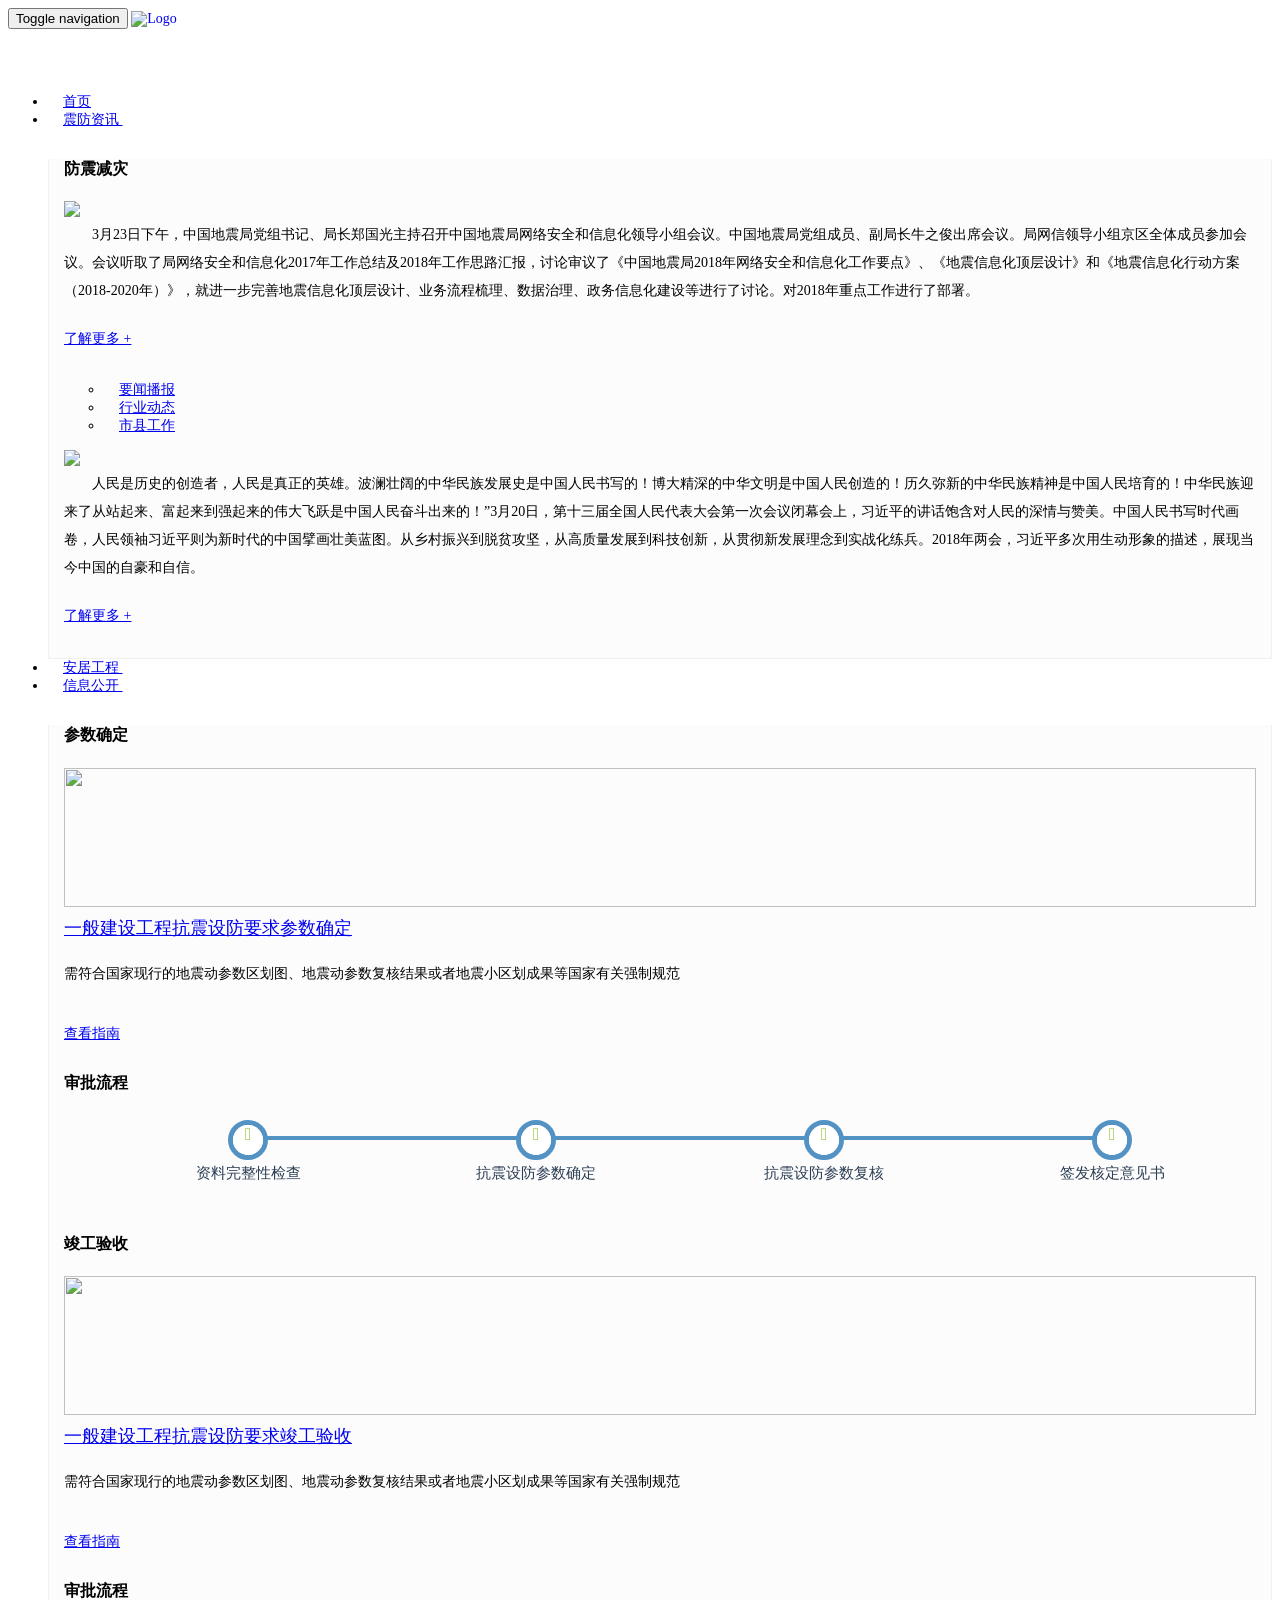
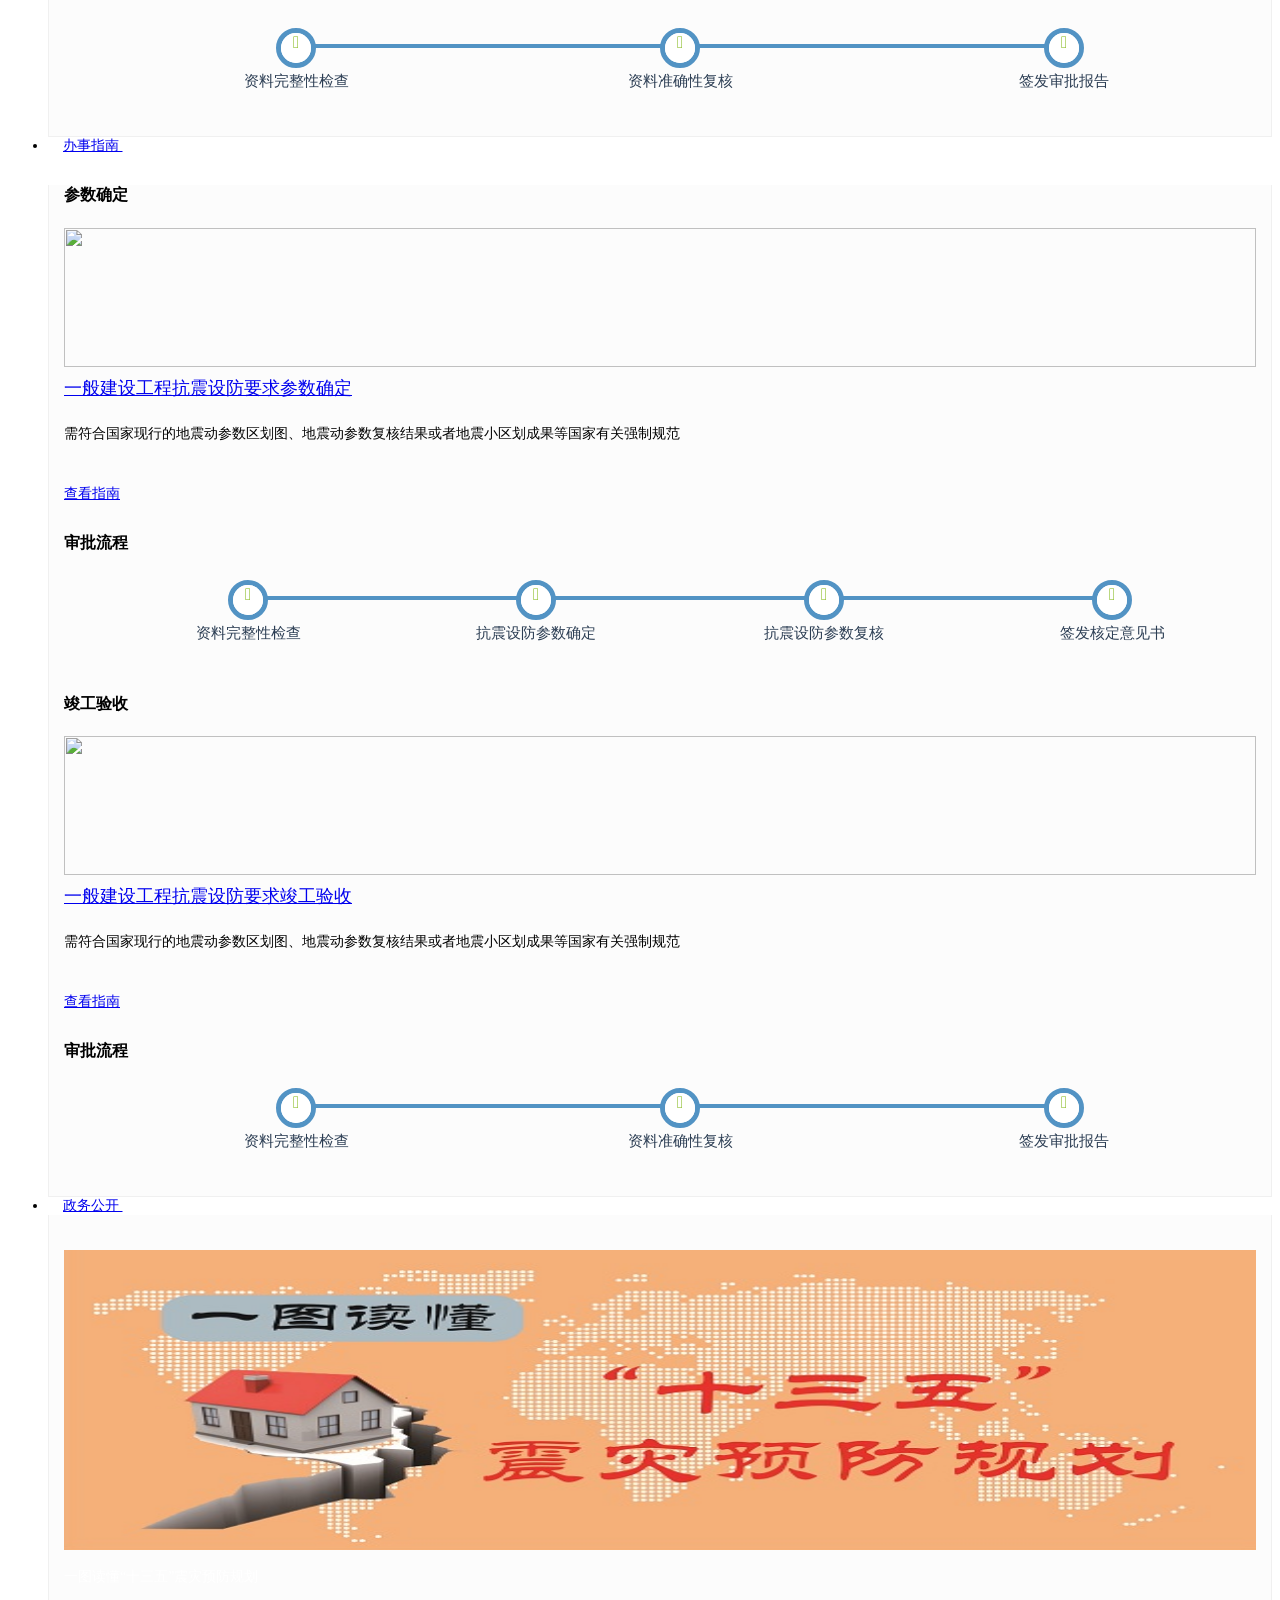
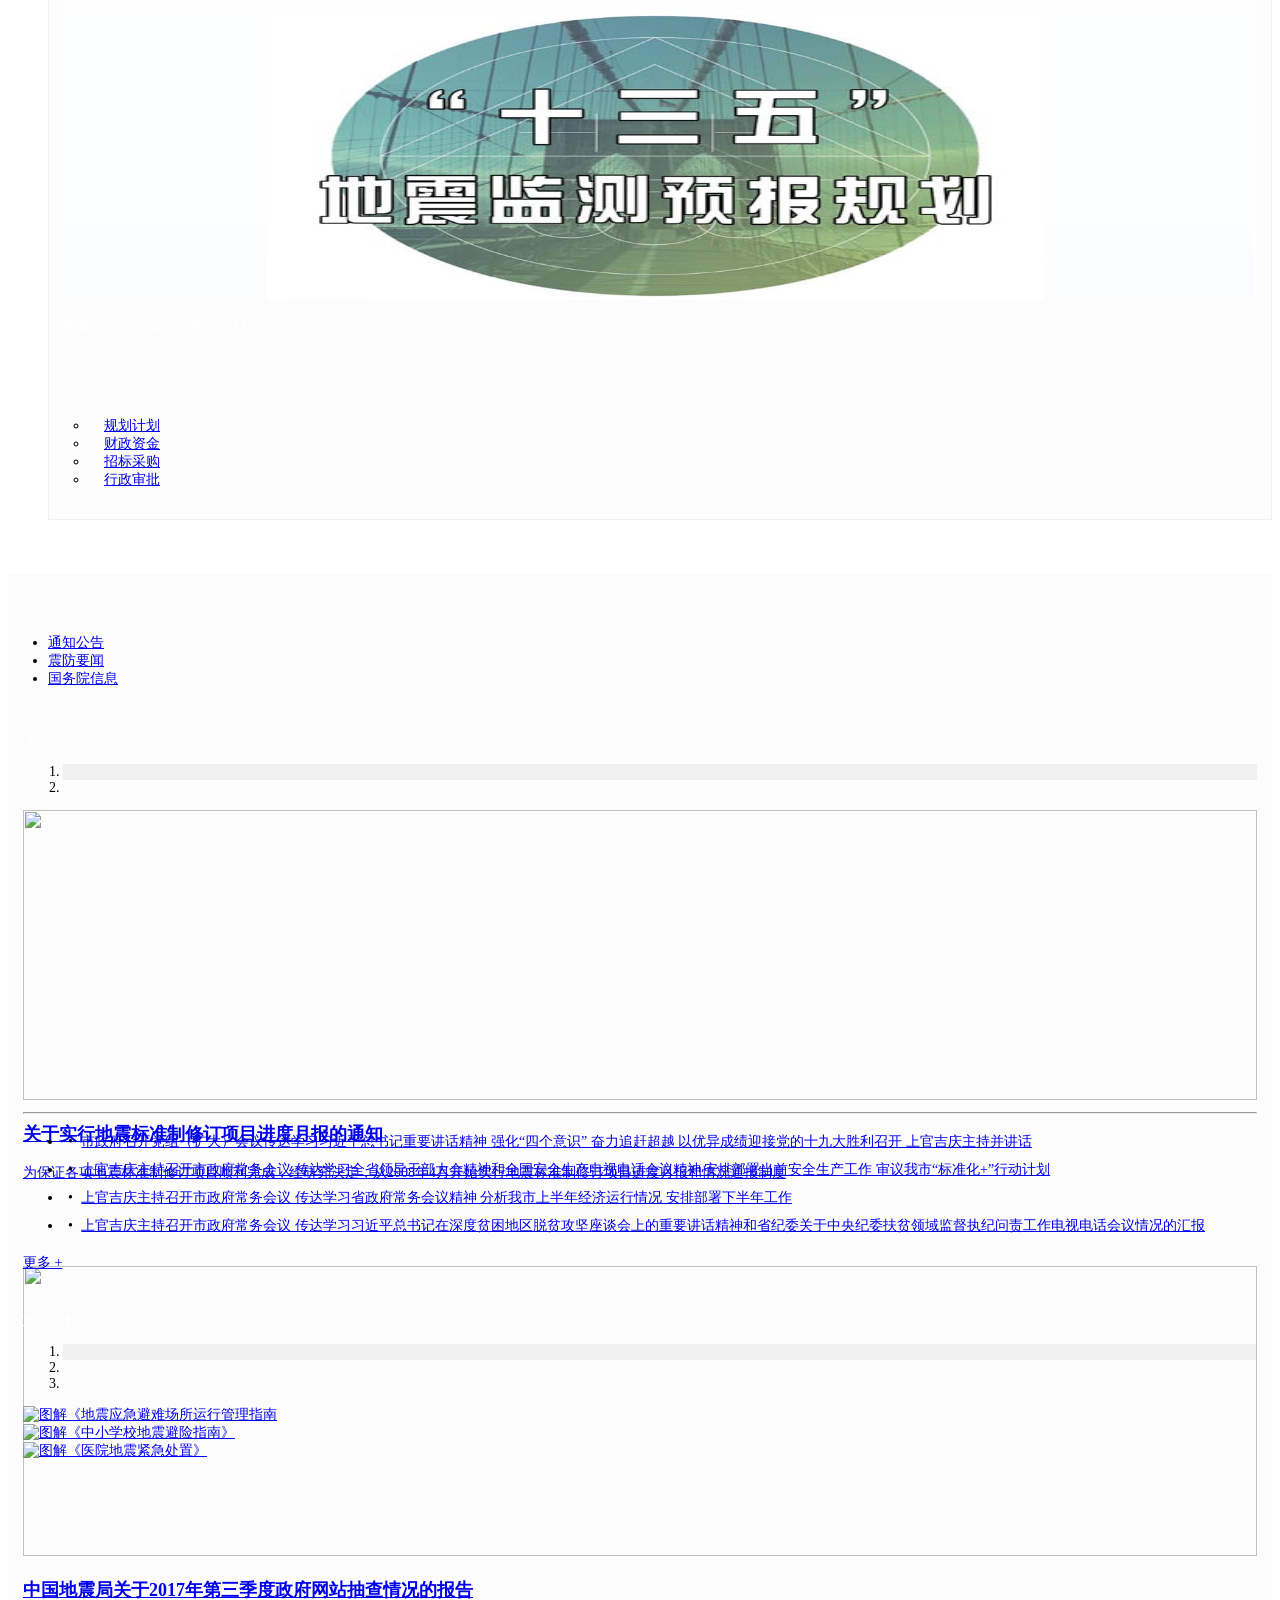
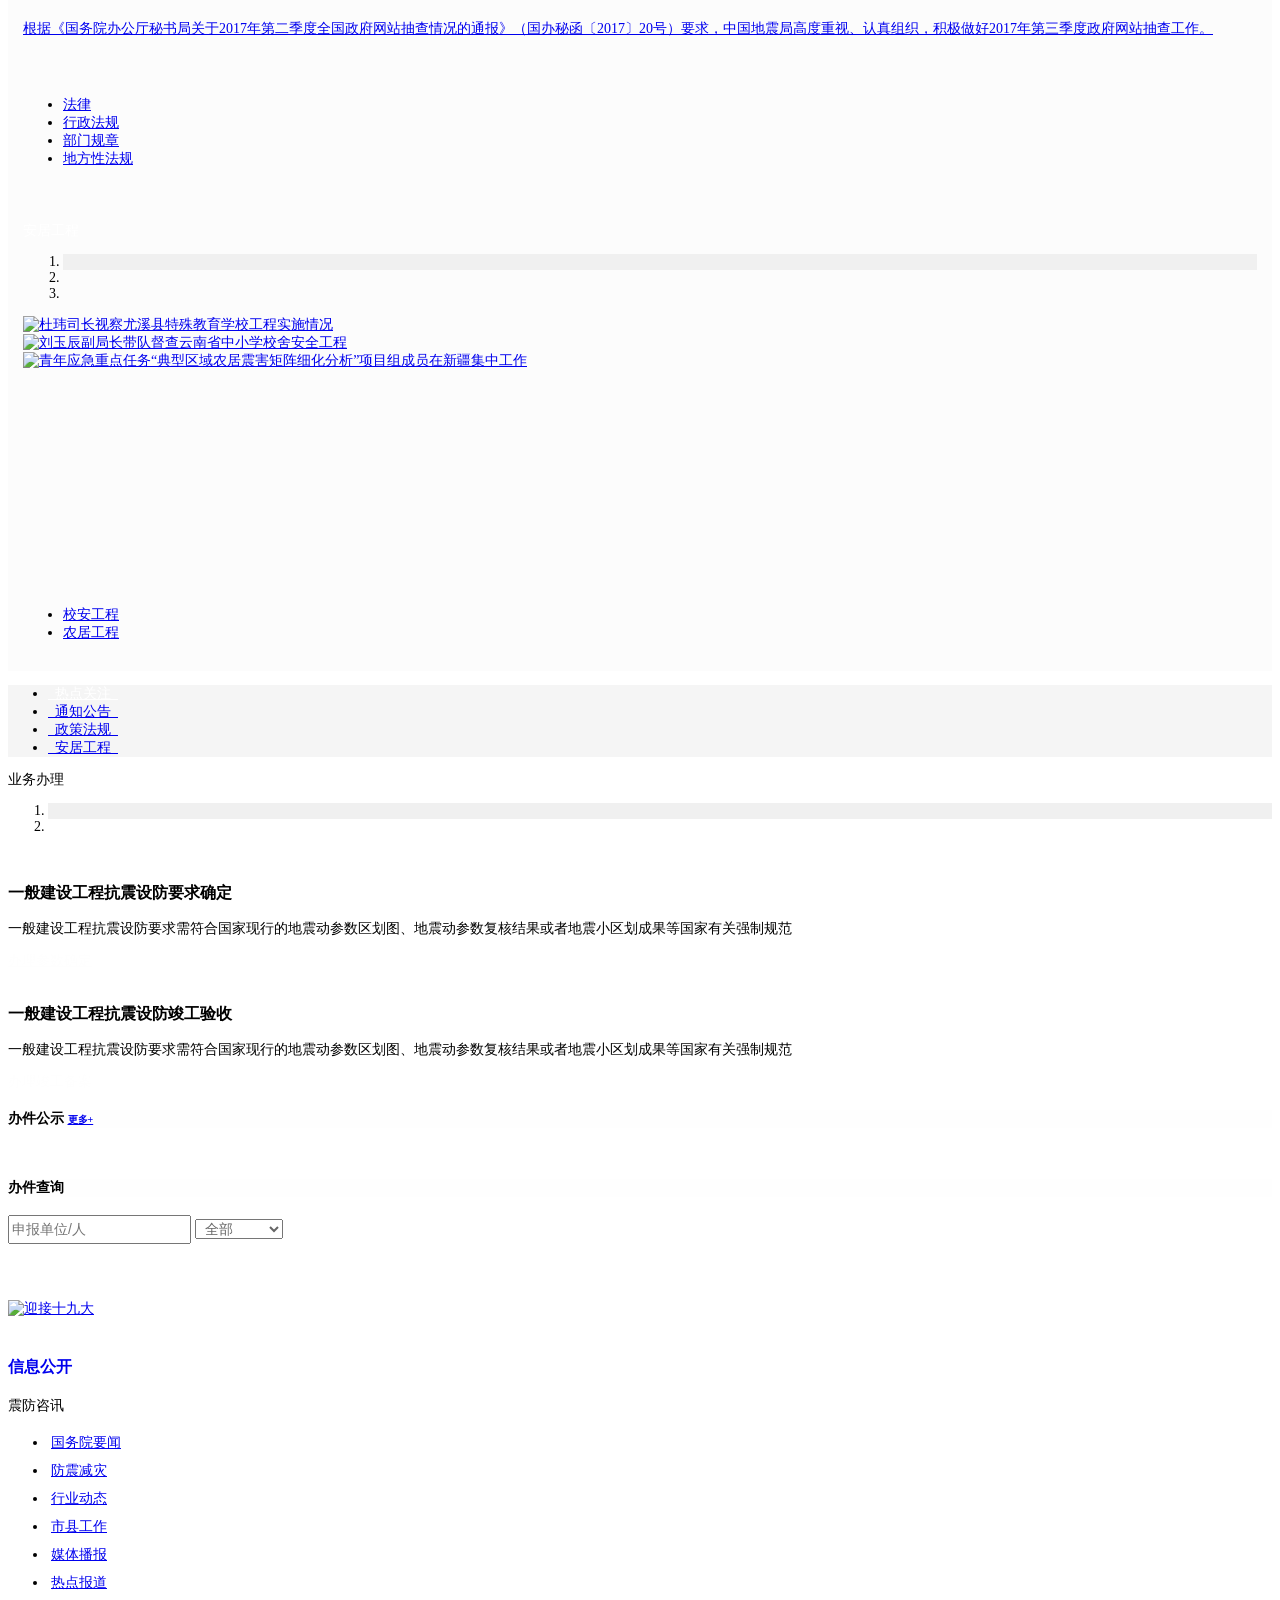
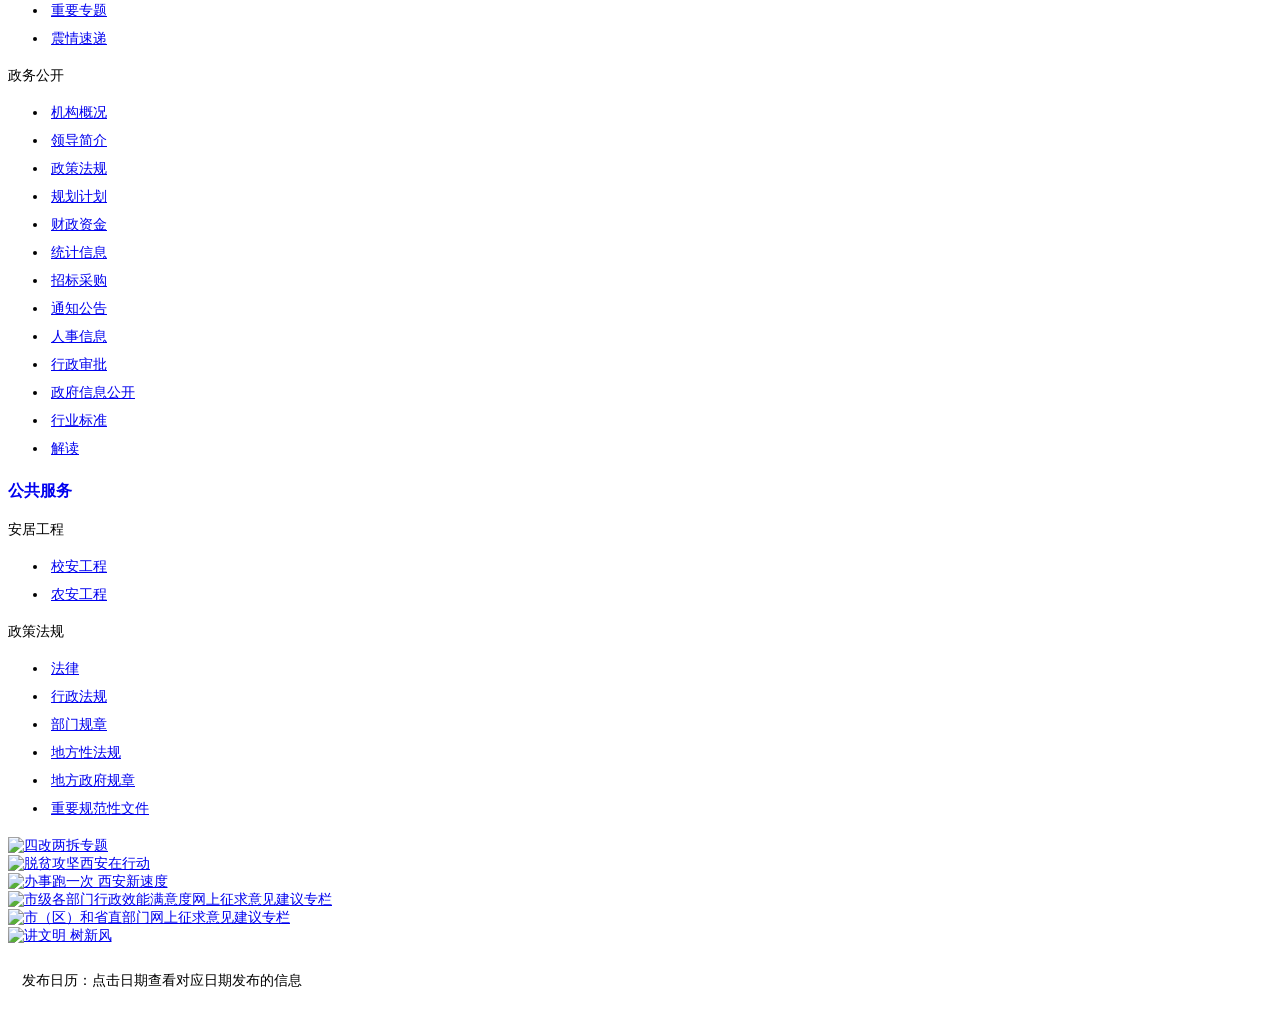
==== index.html @ 3353bef2 "Merge branch 'master' of https://github.com/lihubadboy/SFSPlat" ====
<!DOCTYPE html>
<html lang="zh-CN">
  <head>
    <title>抗震设防监管与服务平台</title>
    <meta http-equiv="X-UA-Compatible" content="IE=Edge"><meta charset="UTF-8"><meta name="keywords" content="抗震设防监管与服务平台" />
    <meta name="description" content="鼎越天恒（北京）技术有限公司 技术支持" />
    <meta http-equiv="Content-Type" content="text/html; charset=utf-8" />
    <meta http-equiv="cache-control" content="no-cache" />
    <meta http-equiv="pragma" content="no-cache" />
    <meta name="rendener" content="webkit" />
    <meta http-equiv="expires" content="0" />
    <meta http-equiv="X-UA-Compatible" content="IE=edge">
    <meta name="baidu-site-verification" content="6ARWGdbDdT" />
    <meta name="viewport" content="width=device-width, initial-scale=1.0" />
    <meta name="keywords" content="中国地震局地球物理研究所，抗震设防，抗震设防监管与服务平台" />
    <link rel="icon" type="image/png" href="images/favicon.png" >
    <!-- CSS Global Compulsory -->
    <link rel="stylesheet" href="libs/unify/assets/plugins/bootstrap/css/bootstrap.min.css">
    <link rel="stylesheet" href="libs/unify/assets/css/style.css">
    <link rel="stylesheet" href="libs/unify/assets/css/style-switcher.css">
    <link rel="stylesheet" href="libs/unify/assets/plugins/brand-buttons/brand-buttons.css">
    <link rel="stylesheet" href="libs/unify/assets/plugins/image-hover/css/img-hover.css">

    <!-- CSS Header and Footer -->
    <link rel="stylesheet" href="libs/unify/assets/css/headers/header-v5.css">
    <link rel="stylesheet" href="libs/unify/assets/css/footers/footer-default.css">

    <!-- CSS Implementing Plugins -->
    <link rel="stylesheet" href="libs/unify/assets/plugins/animate.css">
    <link rel="stylesheet" href="libs/unify/assets/plugins/line-icons/line-icons.css">
    <link rel="stylesheet" href="libs/unify/assets/plugins/font-awesome/css/font-awesome.min.css">
    <link rel="stylesheet" href="libs/unify/assets/plugins/owl-carousel/owl-carousel/owl.carousel.css">
    <link rel="stylesheet" href="libs/unify/assets/plugins/scrollbar/css/jquery.mCustomScrollbar.css">
    <link rel="stylesheet" href="libs/unify/assets/plugins/sky-forms-pro/skyforms/css/sky-forms.css">
    <!-- <link rel="stylesheet" href="libs/unify/assets/plugins/sky-forms-pro/skyforms/custom/custom-sky-forms.css"> -->
    <link rel="stylesheet" href="libs/unify/assets/plugins/cube-portfolio/cubeportfolio/css/cubeportfolio.min.css">
    <link rel="stylesheet" href="libs/unify/assets/plugins/cube-portfolio/cubeportfolio/custom/custom-cubeportfolio.css">
    <link rel="stylesheet" href="libs/unify/assets/plugins/bootstrap-calendar/css/bootstrap.calendar.css" />

    <!-- CSS Page Style -->
    <link rel="stylesheet" href="libs/unify/assets/css/pages/blog_magazine.css">
    <link rel="stylesheet" href="libs/unify/assets/css/pages/page_job.css">
    <link rel="stylesheet" href="libs/unify/assets/css/pages/page_search.css">

    <!-- CSS Theme -->
    <link rel="stylesheet" href="libs/unify/assets/css/theme-colors/red.css" id="style_color">
    <link rel="stylesheet" href="libs/unify/assets/css/theme-skins/dark.css">

    <!-- CSS Customization -->
    <link rel="stylesheet" href="libs/unify/assets/css/custom.css">	
		<link rel="stylesheet" href="css/native.css"> 
    <script type="text/javascript" src="libs/unify/assets/plugins/jquery-1.10.2.min.js"></script>
  </head>
  <body>
    <div class="main-content">
      <div id="divmsg"></div>
      <!-- STYLE-SWITCHERSTYLE
    ================================================== -->
      <div class="styleSwitcher">
      </div>
      <!-- STYLE-SWITCHERSTYLE
    ================================================== -->
      <div class="wrapper">
        <div class="header-v5">
          <!-- TopBar -->
          <div class="topbar-v3">
          </div>
          <!-- NavBar -->
          <div class="container">
            <div class="navbar navbar-default mega-menu" role="navigation" >
              <div class="navbar-header">
                <button type="button" class="navbar-toggle" data-toggle="collapse" data-target=".navbar-responsive-collapse">
                  <span class="sr-only">Toggle navigation</span>
                  <span class="icon-bar"></span>
                  <span class="icon-bar"></span>
                  <span class="icon-bar"></span>
                </button>
                <a class="navbar-brand no-padding-top no-padding-bottom" href="/ptl/index.html">
                  <img id="logo-header" src="libs/unify/assets/img/themes/logo1-red.png" alt="Logo" style="height: 68px; display: inline-block;"/>
                </a>
              </div>
              <div class="collapse navbar-collapse navbar-responsive-collapse">
                <ul class="nav navbar-nav pull-right">
                  <!-- 首页 -->
                  <li class="active">
                    <a href="#" class="dropdown-toggle" data-hover="dropdown" data-toggle="dropdown" >首页</a>
                  </li>
                  <!-- End 首页 -->
                  <!-- 震防规划 -->
                  <li class="dropdown mega-menu-fullwidth">
                    <a href="list.html" class="dropdown-toggle" data-hover="dropdown" data-toggle="dropdown" onclick="window.open('list.html');">震防资讯&nbsp;<i class="fa fa-angle-down"></i></a>
                    <div class="dropdown-menu" style="border-bottom: none;">
                      <div class="well" style="background-color: #fcfcfc; border: 1px solid #f0f0f0; border-width: 0 1px 1px 1px; box-shadow: none; margin-bottom: 0; padding:0 15px;">
                        <div class="row">
                          <div class="col-md-6" style="margin-top:30px;margin-bottom:33px;">
                            <div class="headline" style="margin-top: 0; margin-bottom: 15px;">
                              <h4 class="color-green">防震减灾</h4>
                            </div>
                            <div class="row">
                              <div class="col-md-12">
                                <div class="row">
                                  <div class="col-md-12">
                                    <img src="images/news1.jpg" class="pull-left lft-img-margin img-width-250 no-margin-bottom" style="height:180px;">
                                    <div id="str" style="text-indent:2em;line-height:2; margin-bottom: 25px;">
                                      3月23日下午，中国地震局党组书记、局长郑国光主持召开中国地震局网络安全和信息化领导小组会议。中国地震局党组成员、副局长牛之俊出席会议。局网信领导小组京区全体成员参加会议。会议听取了局网络安全和信息化2017年工作总结及2018年工作思路汇报，讨论审议了《中国地震局2018年网络安全和信息化工作要点》、《地震信息化顶层设计》和《地震信息化行动方案（2018-2020年）》，就进一步完善地震信息化顶层设计、业务流程梳理、数据治理、政务信息化建设等进行了讨论。对2018年重点工作进行了部署。
                                    </div>
                                    <div class="pull-right">
                                      <a href="list.html" target="_blank" class="btn-u btn-u-xs">了解更多&nbsp;+</a>
                                    </div>
                                  </div>
                                </div>
                              </div>
                            </div>
                          </div>
                          <div class="col-md-6" style="margin-top:30px;margin-bottom:33px;">
                            <div class="tab-v1">
                              <ul class="nav nav-tabs">
                                <li class="active" id="g1" onmouseover="setTab2('g',1,3)">
                                  <a href="#" data-toggle="tab">要闻播报</a>
                                </li>
                                <li id="g2" onmouseover="setTab2('g',2,3)">
                                  <a href="#" data-toggle="tab">行业动态</a>
                                </li>
                                <li id="g3" onmouseover="setTab2('g',3,3)">
                                  <a href="#" data-toggle="tab">市县工作</a>
                                </li>
                              </ul>
                              <div class="tab-content" style="padding: 15px 0 0 0;">
                                <div id="con_g_1" style="display: block;">
                                  <div class="row">
                                    <div class="col-md-12">
                                      <img src="images/xi.jpg" class="pull-left lft-img-margin img-width-250 no-margin-bottom">
                                      <div id="str2" style="text-indent: 2em;line-height:2; margin-bottom: 25px;">
                                        人民是历史的创造者，人民是真正的英雄。波澜壮阔的中华民族发展史是中国人民书写的！博大精深的中华文明是中国人民创造的！历久弥新的中华民族精神是中国人民培育的！中华民族迎来了从站起来、富起来到强起来的伟大飞跃是中国人民奋斗出来的！”3月20日，第十三届全国人民代表大会第一次会议闭幕会上，习近平的讲话饱含对人民的深情与赞美。中国人民书写时代画卷，人民领袖习近平则为新时代的中国擘画壮美蓝图。从乡村振兴到脱贫攻坚，从高质量发展到科技创新，从贯彻新发展理念到实战化练兵。2018年两会，习近平多次用生动形象的描述，展现当今中国的自豪和自信。
                                      </div>
                                      <div class="pull-right">
                                        <a href="list.html" target="_blank" class="btn-u btn-u-xs">了解更多&nbsp;+</a>
                                      </div>
                                    </div>
                                  </div>
                                </div>
                                <div class="tab-pane active" id="con_g_2" style="display: none;">
                                  <img src="images/search.jpg" class="pull-left lft-img-margin img-width-250 no-margin-bottom" style="height:180px;">
                                  <div id="str3" style="text-indent: 2em;line-height:2; margin-bottom: 25px;">
                                    按照《山东省地震应急检查工作制度》关于定期开展地震应急工作检查的规定，3月19日至3月22日，省地震局、省发改委、省民政厅、省安监局等部门组成全省地震应急工作检查组，到烟台市、滨州市检查调研了地震应急准备工作。检查组实地查看了两市和部分县（市、区）的地震应急预案、应急避难场所、应急队伍建设、救灾物资储备、地震科普教育基地以及学校、企业、社区地震应急准备情况，听取了关于地震应急工作的汇报。检查组肯定了烟台、滨州近年来在地震应急工作中取得的成绩。
                                  </div>
                                  <div class="pull-right">
                                    <a href="list.html" target="_blank" class="btn-u btn-u-xs">详细信息&nbsp;+</a>
                                  </div>
                                </div>
                                <div class="tab-pane active" id="con_g_3" style="display: none;">
                                  <div id="Div1" style="display: block;">
                                    <img src="images/xinjiang.jpg" class="pull-left lft-img-margin img-width-250 no-margin-bottom" style="height:180px;">
                                    <div style="text-indent: 2em;line-height:2; margin-bottom: 25px;">
                                      3月21日下午，新疆巴里坤地震台召开全体干部职工会议，认真学习《新疆地震局党组2017年度民主生活会整改方案》。会上，巴里坤地震台台长周文华对整改方案文件进行详细解读，并对整改的工作重点要点进行安排部署。会议强调：全体干部职工要认真学习，深刻领会，以积极良好的心态迎接新时代中国特色社会主义新形势下防震减灾工作所面临的新问题、新挑战。同时，周文华台长还组织干部职工们深入讨论了2018年科学素质网络竞赛活动，鼓励年轻同志们积极参加科学素质网络竞赛，让主动参与、乐享科学贯穿活动始终。
                                    </div>
                                    <div class="pull-right">
                                      <a href="list.html" target="_blank" class="btn-u btn-u-xs">详细信息&nbsp;+</a>
                                    </div>
                                  </div>
                                </div>
                              </div>
                            </div>
                          </div>
                        </div>
                      </div>
                    </div>
                  </li>
                   <!-- End 震防规划 -->
                  <!-- 安居工程 -->
                  <li class="dropdown mega-menu-fullwidth">
                    <a href="list.html" class="dropdown-toggle" data-hover="dropdown" data-toggle="dropdown" onclick="window.open('list.html');">安居工程&nbsp;</a>
                  </li>
                  <!-- End 安居工程 -->
                  <!-- 信息公开 -->
                  <li class="dropdown mega-menu-fullwidth">
                    <a href="javascript:void(0);" class="dropdown-toggle" data-hover="dropdown" data-toggle="dropdown">
                      信息公开&nbsp;
                      <i class="fa fa-angle-down">
                      </i>
                    </a>
                    <div class="dropdown-menu" style="border-bottom: none;">
                      <div class="well" style="background-color: #fcfcfc; border: 1px solid #f0f0f0; border-width: 0 1px 1px 1px; box-shadow: none; margin-bottom: 0; padding:0 15px;">
                        <div class="row">
                          <div class="col-md-6" style="margin-top:30px;margin-bottom:24px;">
                            <div class="headline" style="margin-top: 0; margin-bottom: 15px;">
                              <h4 class="color-green">
                                参数确定
                              </h4>
                              <div class="pull-right">
                                <a class="color-green" href="project.html"
                                target="_blank">
                                  <i class="fa fa-plus-circle bigger-130">
                                  </i>
                                </a>
                              </div>
                            </div>
                            <div class="row">
                              <div class="col-md-12">
                                  <div class="row">
                                    <div class="col-md-5">
                                      <img alt="" class="img-responsive" src="images/indexGuide1.png" style="height:139px;width:100%;overflow:hidden;">
                                    </div>
                                    <div class="col-md-7">
                                      <div style="font-size:18px;width:100%;height:25px;overflow:hidden;margin:5px 0 10px 0;">
                                        <a href="guideParam.html" target="_blank" class="color-green" title="一般建设工程抗震设防要求参数确定">
                                          一般建设工程抗震设防要求参数确定
                                        </a>
                                      </div>
                                      <div style="font-size: 14px;width:100%;height:64px;overflow:hidden;">
                                        <p>需符合国家现行的地震动参数区划图、地震动参数复核结果或者地震小区划成果等国家有关强制规范</p>
                                      </div>
                                      <div class="pull-right" style="margin-top:10px;">
                                        <a href="guideParam.html" target="_blank" class="btn-u btn-u-xs">
                                          查看指南
                                        </a>
                                      </div>
                                    </div>
                                  </div>
                                  
                              </div>
                            </div>
                            <div class="headline" style="margin-top:30px;margin-bottom:21px;">
                              <h4 class="color-green">
                                审批流程
                              </h4>
                              <!--<div class="pull-right"><i class="fa fa-plus color-green"></i></div>-->
                            </div>
                            <div class="row" style="padding-bottom:21px;">
                              <div class="col-md-12">
                                  <div id="fuelux-wizard2" class="row-fluid" data-target="#step-container2">
                                      <ul class="wizard-steps">
                                        <li data-target="#step21" class="complete" style="cursor: default;">
                                          <span class="step" style="border-radius:100% !important;"> 
                                            1
                                          </span>
                                          <div class="title" style="font-size: 15px;">
                                              资料完整性检查
                                          </div>
                                        </li>
                                        <li data-target="#step22" style="cursor: default;" class="complete">
                                          <span class="step" style="border-radius:100% !important;">
                                            2
                                          </span>
                                          <div class="title" style="font-size: 15px;">
                                              抗震设防参数确定
                                          </div>
                                        </li>
                                        <li data-target="#step23" style="cursor: default;" class="complete">
                                          <span class="step" style="border-radius:100% !important;">
                                            3
                                          </span>
                                          <div class="title" style="font-size: 15px;">
                                              抗震设防参数复核
                                          </div>
                                        </li>
                                        <li data-target="#step24" style="cursor: default;" class="complete">
                                          <span class="step" style="border-radius:100% !important;">
                                            4
                                          </span>
                                          <div class="title" style="font-size: 15px;">
                                              签发核定意见书
                                          </div>
                                        </li>
                                      </ul>
                                    </div>
                              </div>
                            </div>
                          </div>
                          <div class="col-md-6" style="margin-top:30px;margin-bottom:24px;">
                              <div class="headline" style="margin-top: 0; margin-bottom: 15px;">
                                <h4 class="color-green">
                                  竣工验收
                                </h4>
                                <!-- <div class="pull-right">
                                  <a class="color-green" href="http://hudong.xa.gov.cn/usl/hdjl/interviewList.aspx"
                                  target="_blank">
                                    <i class="fa fa-plus-circle bigger-130">
                                    </i>
                                  </a>
                                </div> -->
                              </div>
                              <div class="row">
                                <div class="col-md-12">
                                    <div class="row">
                                      <div class="col-md-5">
                                        <img alt="" class="img-responsive" src="images/indexGuide2.png" style="height:139px;width:100%;overflow:hidden;">
                                      </div>
                                      <div class="col-md-7">
                                        <div style="font-size:18px;width:100%;height:25px;overflow:hidden;margin:5px 0 10px 0;">
                                          <a href="guideAccept.html" target="_blank" class="color-green" title="我市近期高温天气成因、应对措施介绍">
                                            一般建设工程抗震设防要求竣工验收
                                          </a>
                                        </div>
                                        <div style="font-size: 14px;width:100%;height:64px;overflow:hidden;">
                                          <p>需符合国家现行的地震动参数区划图、地震动参数复核结果或者地震小区划成果等国家有关强制规范</p>
                                        </div>
                                        <div class="pull-right" style="margin-top:10px;">
                                          <a href="guideAccept.html" target="_blank" class="btn-u btn-u-xs">
                                            查看指南
                                          </a>
                                        </div>
                                      </div>
                                    </div>
                                    
                                </div>
                              </div>
                              <div class="headline" style="margin-top:30px;margin-bottom:21px;">
                                <h4 class="color-green">
                                  审批流程
                                </h4>
                                <!--<div class="pull-right"><i class="fa fa-plus color-green"></i></div>-->
                              </div>
                              <div class="row" style="padding-bottom:21px;">
                                <div class="col-md-12">
                                    <div id="fuelux-wizard2" class="row-fluid" data-target="#step-container2">
                                        <ul class="wizard-steps">
                                          <li data-target="#step21" class="complete" style="cursor: default;">
                                            <span class="step" style="border-radius:100% !important;"> 
                                              1
                                            </span>
                                            <div class="title" style="font-size: 15px;">
                                                资料完整性检查
                                            </div>
                                          </li>
                                          <li data-target="#step22" style="cursor: default;" class="complete">
                                            <span class="step" style="border-radius:100% !important;">
                                              2
                                            </span>
                                            <div class="title" style="font-size: 15px;">
                                                资料准确性复核
                                            </div>
                                          </li>
                                          <li data-target="#step23" style="cursor: default;" class="complete">
                                            <span class="step" style="border-radius:100% !important;">
                                              3
                                            </span>
                                            <div class="title" style="font-size: 15px;">
                                                签发审批报告
                                            </div>
                                          </li>
                            
                                        </ul>
                                      </div>
                                </div>
                              </div>
                            </div>
                        </div>
                      </div>
                    </div>
                  </li>
                  <!-- End 信息公开 -->
                  <!-- 办事指南 -->
                   <li class="dropdown mega-menu-fullwidth">
                      <a href="javascript:void(0);" class="dropdown-toggle" data-hover="dropdown" data-toggle="dropdown" onclick="window.open('list.html');">
                        办事指南&nbsp;
                        <i class="fa fa-angle-down">
                        </i>
                      </a>
                      <div class="dropdown-menu" style="border-bottom: none;">
                        <div class="well" style="background-color: #fcfcfc; border: 1px solid #f0f0f0; border-width: 0 1px 1px 1px; box-shadow: none; margin-bottom: 0; padding:0 15px;">
                          <div class="row">
                            <div class="col-md-6" style="margin-top:30px;margin-bottom:24px;">
                              <div class="headline" style="margin-top: 0; margin-bottom: 15px;">
                                <h4 class="color-green">
                                  参数确定
                                </h4>
                                <div class="pull-right">
                                  <a class="color-green" href="project.html"
                                  target="_blank">
                                    <i class="fa fa-plus-circle bigger-130">
                                    </i>
                                  </a>
                                </div>
                              </div>
                              <div class="row">
                                <div class="col-md-12">
                                    <div class="row">
                                      <div class="col-md-5">
                                        <img alt="" class="img-responsive" src="images/indexGuide1.png" style="height:139px;width:100%;overflow:hidden;">
                                      </div>
                                      <div class="col-md-7">
                                        <div style="font-size:18px;width:100%;height:25px;overflow:hidden;margin:5px 0 10px 0;">
                                          <a href="guideParam.html" target="_blank" class="color-green" title="一般建设工程抗震设防要求参数确定">
                                            一般建设工程抗震设防要求参数确定
                                          </a>
                                        </div>
                                        <div style="font-size: 14px;width:100%;height:64px;overflow:hidden;">
                                          <p>需符合国家现行的地震动参数区划图、地震动参数复核结果或者地震小区划成果等国家有关强制规范</p>
                                        </div>
                                        <div class="pull-right" style="margin-top:10px;">
                                          <a href="guideParam.html" target="_blank" class="btn-u btn-u-xs">
                                            查看指南
                                          </a>
                                        </div>
                                      </div>
                                    </div>
                                    
                                </div>
                              </div>
                              <div class="headline" style="margin-top:30px;margin-bottom:21px;">
                                <h4 class="color-green">
                                  审批流程
                                </h4>
                                <!--<div class="pull-right"><i class="fa fa-plus color-green"></i></div>-->
                              </div>
                              <div class="row" style="padding-bottom:21px;">
                                <div class="col-md-12">
                                    <div id="fuelux-wizard2" class="row-fluid" data-target="#step-container2">
                                        <ul class="wizard-steps">
                                          <li data-target="#step21" class="complete" style="cursor: default;">
                                            <span class="step" style="border-radius:100% !important;"> 
                                              1
                                            </span>
                                            <div class="title" style="font-size: 15px;">
                                                资料完整性检查
                                            </div>
                                          </li>
                                          <li data-target="#step22" style="cursor: default;" class="complete">
                                            <span class="step" style="border-radius:100% !important;">
                                              2
                                            </span>
                                            <div class="title" style="font-size: 15px;">
                                                抗震设防参数确定
                                            </div>
                                          </li>
                                          <li data-target="#step23" style="cursor: default;" class="complete">
                                            <span class="step" style="border-radius:100% !important;">
                                              3
                                            </span>
                                            <div class="title" style="font-size: 15px;">
                                                抗震设防参数复核
                                            </div>
                                          </li>
                                          <li data-target="#step24" style="cursor: default;" class="complete">
                                            <span class="step" style="border-radius:100% !important;">
                                              4
                                            </span>
                                            <div class="title" style="font-size: 15px;">
                                                签发核定意见书
                                            </div>
                                          </li>
                                        </ul>
                                      </div>
                                </div>
                              </div>
                            </div>
                            <div class="col-md-6" style="margin-top:30px;margin-bottom:24px;">
                                <div class="headline" style="margin-top: 0; margin-bottom: 15px;">
                                  <h4 class="color-green">
                                    竣工验收
                                  </h4>
                                  <!-- <div class="pull-right">
                                    <a class="color-green" href="http://hudong.xa.gov.cn/usl/hdjl/interviewList.aspx"
                                    target="_blank">
                                      <i class="fa fa-plus-circle bigger-130">
                                      </i>
                                    </a>
                                  </div> -->
                                </div>
                                <div class="row">
                                  <div class="col-md-12">
                                      <div class="row">
                                        <div class="col-md-5">
                                          <img alt="" class="img-responsive" src="images/indexGuide2.png" style="height:139px;width:100%;overflow:hidden;">
                                        </div>
                                        <div class="col-md-7">
                                          <div style="font-size:18px;width:100%;height:25px;overflow:hidden;margin:5px 0 10px 0;">
                                            <a href="guideAccept.html" target="_blank" class="color-green" title="我市近期高温天气成因、应对措施介绍">
                                              一般建设工程抗震设防要求竣工验收
                                            </a>
                                          </div>
                                          <div style="font-size: 14px;width:100%;height:64px;overflow:hidden;">
                                            <p>需符合国家现行的地震动参数区划图、地震动参数复核结果或者地震小区划成果等国家有关强制规范</p>
                                          </div>
                                          <div class="pull-right" style="margin-top:10px;">
                                            <a href="guideAccept.html" target="_blank" class="btn-u btn-u-xs">
                                              查看指南
                                            </a>
                                          </div>
                                        </div>
                                      </div>
                                      
                                  </div>
                                </div>
                                <div class="headline" style="margin-top:30px;margin-bottom:21px;">
                                  <h4 class="color-green">
                                    审批流程
                                  </h4>
                                  <!--<div class="pull-right"><i class="fa fa-plus color-green"></i></div>-->
                                </div>
                                <div class="row" style="padding-bottom:21px;">
                                  <div class="col-md-12">
                                      <div id="fuelux-wizard2" class="row-fluid" data-target="#step-container2">
                                          <ul class="wizard-steps">
                                            <li data-target="#step21" class="complete" style="cursor: default;">
                                              <span class="step" style="border-radius:100% !important;"> 
                                                1
                                              </span>
                                              <div class="title" style="font-size: 15px;">
                                                  资料完整性检查
                                              </div>
                                            </li>
                                            <li data-target="#step22" style="cursor: default;" class="complete">
                                              <span class="step" style="border-radius:100% !important;">
                                                2
                                              </span>
                                              <div class="title" style="font-size: 15px;">
                                                  资料准确性复核
                                              </div>
                                            </li>
                                            <li data-target="#step23" style="cursor: default;" class="complete">
                                              <span class="step" style="border-radius:100% !important;">
                                                3
                                              </span>
                                              <div class="title" style="font-size: 15px;">
                                                  签发审批报告
                                              </div>
                                            </li>
                              
                                          </ul>
                                        </div>
                                  </div>
                                </div>
                              </div>
                          </div>
                        </div>
                      </div>
                   </li>
                    <!-- End 办事指南 -->
                  <!-- 政务公开 -->
                  <li class="dropdown mega-menu-fullwidth">
                    <a href="list.html" class="dropdown-toggle" data-hover="dropdown" data-toggle="dropdown" onclick="window.open('list.html');">
                      政务公开&nbsp;
                      <i class="fa fa-angle-down">
                      </i>
                    </a>
                    <div class="dropdown-menu" style="border-bottom: none; box-shadow: 0!important;">
                      <div class="well padding-0 no-margin-bottom" style="background-color: #fcfcfc; border: 1px solid #f0f0f0; border-width: 0 1px 1px 1px; box-shadow: none;">
                        <div class="row margin-0">
                          <div class="col-md-5 col-xs-12" style="padding: 35px 15px;padding-bottom:32px;">
                            <div class="thumbnail margin-0">
                              <div id="myCarousel" class="carousel slide carousel-v1">
                                <div class="carousel-inner" id="divT">
                                    <div class="item active">
                                      <a target="_blank" href="pageContent.html?id=4d3dec60-3d97-11e8-ba78-89b4fec3913b&type=news">
                                        <img src="images/open1.png" alt="一图读懂“十三五”震灾预防规划" title="一图读懂“十三五”震灾预防规划" style="width: 100%; height: 300px;">
                                        </a><div class="carousel-caption"><a target="_blank" href="pageContent.html?id=4d3dec60-3d97-11e8-ba78-89b4fec3913b&type=news">
                                          </a><p><a target="_blank" href="pageContent.html?id=4d3dec60-3d97-11e8-ba78-89b4fec3913b&type=news">
                                            </a><a id="" name="" title="一图读懂“十三五”震灾预防规划" style="color:#fff;text-decoration:none;" href="pageContent.html?id=4d3dec60-3d97-11e8-ba78-89b4fec3913b&type=news" target="_blank">
                                              一图读懂“十三五”震灾预防规划</a>
                                          </p>
                                        </div>
                                      
                                    </div>
                                  
                                    <div class="item">
                                      <a target="_blank" href="pageContent.html?id=33949920-3d98-11e8-ba78-89b4fec3913b&type=news">
                                        <img src="images/open2.png" alt="图解十三五地震监测预报规划" title="图解十三五地震监测预报规划" style="width: 100%; height: 300px;">
                                        </a><div class="carousel-caption"><a target="_blank" href="pageContent.html?id=33949920-3d98-11e8-ba78-89b4fec3913b&type=news">
                                          </a><p><a target="_blank" href="pageContent.html?id=33949920-3d98-11e8-ba78-89b4fec3913b&type=news">
                                            </a><a id="" name="" title="图解十三五地震监测预报规划" style="color:#fff;text-decoration:none;" href="pageContent.html?id=33949920-3d98-11e8-ba78-89b4fec3913b&type=news9" target="_blank">
                                              图解十三五地震监测预报规划</a>
                                          </p>
                                        </div>
                                    </div>
                                
                                  <div class="carousel-arrow">
                                    <a class="left carousel-control" href="http://www.xa.gov.cn/ptl/index.html#myCarousel" data-slide="prev">
                                      <i class="fa fa-angle-left" style="background:none;">
                                      </i>
                                    </a>
                                    <a class="right carousel-control" href="http://www.xa.gov.cn/ptl/index.html#myCarousel" data-slide="next">
                                      <i class="fa fa-angle-right" style="background:none;">
                                      </i>
                                    </a>
                                  </div>
                                </div>
                              </div>
                            </div>
                          </div>
                          <div class="col-md-7 col-xs-12" style="padding-top: 25px;padding-bottom: 20px;">
                            <div class="col-md-12 padding-0" style="margin-top: 10px;">
                              <div class="tab-v1">
                                <ul class="nav nav-tabs">
                                  <li class="active" id="e1" onmouseover="setTab2(&#39;e&#39;,1,4)">
                                    <a href="list.html" target="_blank">
                                      规划计划
                                    </a>
                                  </li>
                                  <li id="e2" onmouseover="setTab2(&#39;e&#39;,2,4)">
                                    <a href="list.html" target="_blank">
                                      财政资金
                                    </a>
                                  </li>
                                  <li id="e3" onmouseover="setTab2(&#39;e&#39;,3,4)">
                                    <a href="list.html" target="_blank">
                                      招标采购
                                    </a>
                                  </li>
                                  <li id="e4" onmouseover="setTab2(&#39;e&#39;,4,4)">
                                    <a href="list.html" target="_blank">
                                      行政审批
                                    </a>
                                  </li>
                                </ul>
                                <div class="tab-content" style="padding:10px 0 0 0;">
                                  <div class="tab-pane active open1" id="con_e_1">
                                  </div>
                                  <div class="tab-pane active open2" id="con_e_2" style="display: none;">
                                  </div>
                                  <div class="tab-pane active open3" id="con_e_3" style="display: none;">
                                  </div>
                                  <div class="tab-pane active open4" id="con_e_4" style="display: none;">
                                  </div>
                                </div>
                              </div>
                            </div>
                          </div>
                        </div>
                      </div>
                    </div>
                  </li>
                  <!-- End 资讯 -->
                </ul>
              </div>
            </div>
          </div>
        </div>
        <div class="container margin-bottom-20 padding-0">
          <div class="container">
            <div class="well well-sm" style="box-shadow: none; margin-bottom: 0; padding: 10px 15px; border-top-width: 0;">
              <div class="container-fluid">
                <div class="row">
                  <div class="col-md-12 noticeBar" style="line-height: 1.4;height:20px;overflow:hidden;max-width:1100px;">
                  </div>
                </div>
              </div>
            </div>
          </div>
          <div  class="slide" id="myCarousel-2">
            <div class="carousel-inner">
              <div class="item active" id="con_a_1">
                <div class="container">
                  <div class="well well-sm padding-0 margin-0" style="background-color: #fcfcfc; box-shadow: none; border-width: 0 1px 1px 1px;">
                    <div class="row">
                      <div class="col-md-12">
                        <div class="col-md-6" style="padding: 20px 15px;">
                          <div class="thumbnail" style="margin-bottom: 0;">
                            <!--carousel begin-->
                            <div class="carousel slide carousel-v2" id="portfolio-carousel">
                            </div>
                            <!--carousel end-->
                          </div>
                        </div>
                        <div class="col-md-6" style="margin-top: 20px;margin-bottom：15px;">
                          <div class="tab-v1">
                            <ul class="nav nav-tabs">
                              <li id="d1" class="active" onmouseover="setTab2('d',1,3)">
                                <a href="#" style="cursor:pointer;"
                                onclick="javascript:window.open('list.html');"
                                target="_blank" data-toggle="tab">
                                  通知公告
                                </a>
                              </li>
                              <li id="d2" onmouseover="setTab2('d',2,3)">
                                <a href="#"
                                onclick="javascript:window.open('list.html');"
                                style="cursor:pointer;" target="_blank" data-toggle="tab">
                                  震防要闻
                                </a>
                              </li>
                              <li id="d3" onmouseover="setTab2('d',3,3)">
                                <a href="#" target="_blank" style="cursor:pointer;"
                                onclick="javascript:window.open('list.html');"
                                data-toggle="tab">
                                  国务院信息
                                </a>
                              </li>
                            </ul>
                            <div class="tab-content" style="padding: 5px 0;">
                              <!--热点关注 begin-->
                              <div class="tab-pane notice active" id="con_d_1">
                              </div>
                              <!--热点关注 end-->
                              <!--本市要闻 begin-->
                              <div class="tab-pane news active" id="con_d_2" style="display: none;">
                              </div>
                              <!--本市要闻 end-->
                              <!--国务院信息 begin-->
                              <div class="tab-pane active" id="con_d_3" style="display: none;">
                                <div class="govpushinfo150203" style=" width:100%; height:255px; overflow:hidden; padding:0 10px;">
                                  <script language="javascript" type="text/javascript" src="http://www.gov.cn/pushinfo/v150203/pushinfo.js">
                                  </script>
                                </div>
                              </div>
                              <!--国务院信息 end-->
                            </div>
                          </div>
                        </div>
                      </div>
                    </div>
                  </div>
                </div>
              </div>
              <div class="item" id="con_a_2">
                <div class="container">
                <div class="well well-sm padding-0 margin-0" style="background-color: #fcfcfc; box-shadow: none; border-width: 0 1px 1px 1px;">
                  <div class="row">
                    <div class="col-md-12">
                    
                      <div class="col-md-6" style="padding: 20px 15px;height:330px;">
                        <div class="high-rated">
                          <div class="easy-block-v1">
                            <div class="easy-block-v1-badge rgba-80">
                              <a href="ptl/def/def/index_1121_7475.jsp?trid=4381885" target="_blank"
                              style="color:#fff;text-decoration:none;">
                                通知公告
                              </a>
                            </div>
                            <div id="generic2" class="carousel slide" data-ride="carousel">
                              <ol class="carousel-indicators">
                                <li class="rounded-x active" data-target="#generic2" data-slide-to="0">
                                </li>
                                <li class="rounded-x" data-target="#generic2" data-slide-to="1">
                                </li>
                              </ol>
                              <div class="carousel-inner divT">
                                  <div class="item">
                                    <a target="_blank" href="javascript:void(0);">
                                      <img src="images/news.png" alt="" title="" style="width:100%;height:290px;"/>
                                      <div class="carousel-caption" style="padding-bottom:70px;">
                                          <h3 style="font-size:18px;">关于实行地震标准制修订项目进度月报的通知</h3>
                                          <p style="font-size:14px;">为保证各项地震标准制修订项目顺利完成，经研究决定，从2008年4月开始实行地震标准制修订项目进度月报和情况通报制度</p>
                                          
                                      </div>
                                    </a>
                                  </div>
                                
                                
                                  <div class="item">
                                    <a target="_blank" href="javascript:void(0);">
                                      <img src="images/news2.png" alt="" title="" style="width:100%;height:290px;"/>
                                      <div class="carousel-caption" style="padding-bottom:50px;">
                                          <h3 style="font-size:18px;">中国地震局关于2017年第三季度政府网站抽查情况的报告</h3>
                                          <pstyle="font-size:14px;">根据《国务院办公厅秘书局关于2017年第二季度全国政府网站抽查情况的通报》（国办秘函〔2017〕20号）要求，中国地震局高度重视、认真组织，积极做好2017年第三季度政府网站抽查工作。</p>
                                          
                                      </div>
                                    </a>
                                  </div>
                            
                              </div>
                            </div>
                          </div>
                        </div>
                      </div>
                      <div class="col-md-6" style="padding:20px 15px;">
                        <div class="text-center topnews" >
                         
                        </div>
                        <hr style="margin: 10px 0 10px 0;" />
                        <div class="row">
                          <div class="col-sm-12">
                            <ul class="list-unstyled checked-list topnewslist" style="line-height: 2;">
                                <li>
                                  <div class="col-xs-12 col-md-12 padding-0 " style="overflow:hidden;height:2em;">
                                    <span class="color-green" style="margin: auto 5px;">
                                      &bull;
                                    </span>
                                    <a href="ptl/def/def/index_1121_6774.jsp?trid=2514479" target="_blank"
                                    title="市政府召开党组（扩大）会议传达学习习近平总书记重要讲话精神 强化“四个意识” 奋力追赶超越 以优异成绩迎接党的十九大胜利召开 上官吉庆主持并讲话" class="padding-0">
                                      市政府召开党组（扩大）会议传达学习习近平总书记重要讲话精神 强化“四个意识” 奋力追赶超越 以优异成绩迎接党的十九大胜利召开 上官吉庆主持并讲话
                                    </a>
                                  </div>
                                </li>
                              
                                <li>
                                  <div class="col-xs-12 col-md-12 padding-0 " style="overflow:hidden;height:2em;">
                                    <span class="color-green" style="margin: auto 5px;">
                                      &bull;
                                    </span>
                                    <a href="ptl/def/def/index_1121_6774.jsp?trid=2511794" target="_blank"
                                    title="上官吉庆主持召开市政府常务会议 传达学习全省领导干部大会精神和全国安全生产电视电话会议精神 安排部署当前安全生产工作 审议我市“标准化+”行动计划" class="padding-0">
                                      上官吉庆主持召开市政府常务会议 传达学习全省领导干部大会精神和全国安全生产电视电话会议精神 安排部署当前安全生产工作 审议我市“标准化+”行动计划
                                    </a>
                                  </div>
                                </li>
                              
                                <li>
                                  <div class="col-xs-12 col-md-12 padding-0 " style="overflow:hidden;height:2em;">
                                    <span class="color-green" style="margin: auto 5px;">
                                      &bull;
                                    </span>
                                    <a href="ptl/def/def/index_1121_6774.jsp?trid=2499636" target="_blank"
                                    title="上官吉庆主持召开市政府常务会议 传达学习省政府常务会议精神 分析我市上半年经济运行情况 安排部署下半年工作" class="padding-0">
                                      上官吉庆主持召开市政府常务会议 传达学习省政府常务会议精神 分析我市上半年经济运行情况 安排部署下半年工作
                                    </a>
                                  </div>
                                </li>
                              
                                <li>
                                  <div class="col-xs-12 col-md-12 padding-0 " style="overflow:hidden;height:2em;">
                                    <span class="color-green" style="margin: auto 5px;">
                                      &bull;
                                    </span>
                                    <a href="ptl/def/def/index_1121_6774.jsp?trid=2499481" target="_blank"
                                    title="上官吉庆主持召开市政府常务会议 传达学习习近平总书记在深度贫困地区脱贫攻坚座谈会上的重要讲话精神和省纪委关于中央纪委扶贫领域监督执纪问责工作电视电话会议情况的汇报" class="padding-0">
                                      上官吉庆主持召开市政府常务会议 传达学习习近平总书记在深度贫困地区脱贫攻坚座谈会上的重要讲话精神和省纪委关于中央纪委扶贫领域监督执纪问责工作电视电话会议情况的汇报
                                    </a>
                                  </div>
                                </li>
                              </!-->
                            </ul>
                          </div>
                        </div>
                        <a class="btn-u btn-u-xs pull-right" href="ptl/def/def/index_1121_7481.jsp?trid=4381887"
                        target="_blank" style="margin-top:5px;">
                          更多 +
                        </a>
                      </div>
                    </div>
                  </div>
                </div>
                </div>
              </div>
              <div class="item" id="con_a_3">
                <div class="container">
                <div class="well well-sm padding-0 margin-0" style="background-color: #fcfcfc; box-shadow: none; border-width: 0 1px 1px 1px;">
                  <div class="row">
                    <div class="col-md-12">
                      <div class="col-md-6" style="padding: 20px 15px;height:330px;">
                        <div class="high-rated">
                          <div class="easy-block-v1">
                            <div class="easy-block-v1-badge rgba-80">
                              <a href="#" target="_blank"
                              style="color:#fff;text-decoration:none;">政策图解</a>
                            </div>
                            <div id="generic3" class="carousel slide" data-ride="carousel">
                              <ol class="carousel-indicators">
                                <li class="rounded-x active" data-target="#generic3" data-slide-to="0">
                                </li>
                                <li class="rounded-x" data-target="#generic3" data-slide-to="1">
                                </li>
                                <li class="rounded-x" data-target="#generic3" data-slide-to="2">
                                </li>
                              </ol>
                              <div class="carousel-inner divT2">
                                  <div class="item" style="max-height:290px;overflow:hidden;">
                                    <a target="_blank" href="pageContent.html?id=21cd9700-3cbc-11e8-9f43-4dd125ebb2b0&type=news">
                                      <img src="images/tujie1.png" alt="图解《地震应急避难场所运行管理指南" title="图解《地震应急避难场所运行管理指南》"  style="width:100%;height:290px;"
                                      />
                                    </a>
                                  </div>
                                
                                  <div class="item" style="max-height:290px;overflow:hidden;">
                                    <a target="_blank" href="pageContent.html?id=86d38480-3cbb-11e8-9f43-4dd125ebb2b0&type=news">
                                      <img src="images/tujie2.png" alt="图解《中小学校地震避险指南》" title="图解《中小学校地震避险指南》"  style="width:100%;height:290px;"
                                      />
                                    </a>
                                  </div>
                                
                                  <div class="item" style="max-height:290px;overflow:hidden;">
                                    <a target="_blank" href="pageContent.html?id=7939a7e0-3cbc-11e8-9f43-4dd125ebb2b0&type=news">
                                      <img src="images/tujie3.png" alt="图解《医院地震紧急处置》" title="图解《医院地震紧急处置》"  style="width:100%;height:290px;"
                                      />
                                    </a>
                                  </div>
                                </!-->
                              </div>
                            </div>
                          </div>
                        </div>
                      </div>
                      <div class="col-md-6" style="padding: 20px 15px 10px 15px;">
                        <div class="tab-v1">
                          <ul class="nav nav-tabs">
                            <li id="x1" class="active" onmouseover="setTab2('x',1,4)">
                              <a href="#" target="_blank" data-toggle="tab">
                                法律
                              </a>
                            </li>
                            <li id="x2" onmouseover="setTab2('x',2,4)">
                              <a href="#" target="_blank" data-toggle="tab">
                                行政法规
                              </a>
                            </li>
                            <li id="x3" onmouseover="setTab2('x',3,4)">
                                <a href="#" target="_blank" data-toggle="tab">
                                  部门规章
                                </a>
                            </li>
                            <li id="x4" onmouseover="setTab2('x',4,4)">
                                <a href="#" target="_blank" data-toggle="tab">
                                  地方性法规
                                </a>
                            </li>
                          </ul>
                          <div class="tab-content" style="padding: 5px 0;">
                            <div class="tab-pane active policy1" id="con_x_1">
                            </div>
                            <div class="tab-pane active policy2" id="con_x_2" style="display: none;">
                            </div>
                            <div class="tab-pane active policy3" id="con_x_3" style="display: none;">
                            </div>
                            <div class="tab-pane active policy4" id="con_x_4" style="display: none;">
                            </div>
                          </div>
                        </div>
                      </div>
                    </div>
                  </div>
                </div>
                </div>
              </div>
              <div class="item" id="con_a_4">
                <div class="container">
                <div class="well well-sm padding-0 margin-0" style="background-color: #fcfcfc; box-shadow: none; border-width: 0 1px 1px 1px;">
                  <div class="row">
                    <div class="col-md-12">
                      <div class="col-md-6" style="padding: 20px 15px;height:330px;">
                        <div class="high-rated">
                          <div class="easy-block-v1">
                            <div class="easy-block-v1-badge rgba-80">
                              <a href="http://hudong.xa.gov.cn/usl/hdjl/diaocha_more.aspx" target="_blank"
                              style="color:#fff;text-decoration:none;">
                                安居工程
                              </a>
                            </div>
                            <div id="generic4" class="carousel slide" data-ride="carousel">
                              <ol class="carousel-indicators">
                                <li class="rounded-x active" data-target="#generic4" data-slide-to="0">
                                </li>
                                <li class="rounded-x" data-target="#generic4" data-slide-to="1">
                                </li>
                                <li class="rounded-x" data-target="#generic4" data-slide-to="2">
                                </li>
                              </ol>
                              <div class="carousel-inner divT3">
                                  <div class="item" style="max-height:290px;overflow:hidden;">
                                    <a target="_blank" href="list.html">
                                      <img src="images/project1.jpg" alt="杜玮司长视察尤溪县特殊教育学校工程实施情况" title="杜玮司长视察尤溪县特殊教育学校工程实施情况" style="width:100%;height:290px;"
                                      />
                                    </a>
                                  </div>
                                
                                  <div class="item" style="max-height:290px;overflow:hidden;">
                                    <a target="_blank" href="list.html">
                                      <img src="images/project2.jpg" alt="刘玉辰副局长带队督查云南省中小学校舍安全工程" title="“世界认可刘玉辰副局长带队督查云南省中小学校舍安全工程日”知识调查表" style="width:100%;height:290px;"
                                      />
                                    </a>
                                  </div>
                                
                                  <div class="item" style="max-height:290px;overflow:hidden;">
                                    <a target="_blank" href="list.html">
                                      <img src="images/project3.jpg" alt="青年应急重点任务“典型区域农居震害矩阵细化分析”项目组成员在新疆集中工作" title="青年应急重点任务“典型区域农居震害矩阵细化分析”项目组成员在新疆集中工作" style="width:100%;height:290px;"
                                      />
                                    </a>
                                  </div>
                              </div>
                            </div>
                          </div>
                        </div>
                      </div>
                      <div class="col-md-6" style="padding: 20px 15px 10px 15px;">
                        <div class="tab-v1">
                          <ul class="nav nav-tabs">
                            <li id="i1" class="active" onmouseover="setTab2('i',1,2)">
                              <a href="#" data-toggle="tab">
                                校安工程
                              </a>
                            </li>
                            <li id="i2" onmouseover="setTab2('i',2,2)">
                              <a href="#" data-toggle="tab">
                                农居工程
                              </a>
                            </li>
                          </ul>
                          <div class="tab-content" style="padding:5px 0 0;">
                            <div class="tab-pane active project1" id="con_i_1">
                            </div>
                            <div class="tab-pane active project2" id="con_i_2" style="display: none;">
                            </div>
                          </div>
                        </div>
                      </div>
                    </div>
                  </div>
                </div>
                </div>
              </div>
            </div>
            <div class="container" id="bnav">
              <ul class="nav nav-pills nav-justified">
              <li data-slide-to="0" class="bgcolor-green" id="a1">
                <a href="#" class="color-green">
                  <i class="icon-target">
                  </i>
                  <span onmouseover="setTab3('a',1,4)">
                    &nbsp;&nbsp;热点关注&nbsp;&nbsp;
                  </span>
                  <i class="fa fa-angle-up">
                  </i>
                </a>
              </li>
              <li data-slide-to="1" id="a2">
                <a href="list.html" target="_blank" class="color-green">
                  <i class="icon-note">
                  </i>
                  <span onmouseover="setTab3('a',2,4)">
                    &nbsp;&nbsp;通知公告&nbsp;&nbsp;
                  </span>
                  <i class="fa fa-angle-up">
                  </i>
                </a>
              </li>
              <li data-slide-to="2" id="a3">
                <a href="list.html" target="_blank" class="color-green">
                  <i class="icon-docs">
                  </i>
                  <span onmouseover="setTab3('a',3,4)">
                    &nbsp;&nbsp;政策法规&nbsp;&nbsp;
                  </span>
                  <i class="fa fa-angle-up">
                  </i>
                </a>
              </li>
              <li data-slide-to="3" id="a4">
                <a href="list.html" target="_blank" class="color-green">
                  <i class="icon-bubbles">
                  </i>
                  <span onmouseover="setTab3('a',4,4)">
                    &nbsp;&nbsp;安居工程&nbsp;&nbsp;
                  </span>
                  <i class="fa fa-angle-up">
                  </i>
                </a>
              </li>
              </ul>
            </div>
          </div>
        </div>
        <div class="container">
          <!-- <a href="http://www.xiancn.com/zt/node_12214.htm" target="_blank">
            <img src="images/xx.jpg" alt="迎接十九大" title="迎接十九大" class="img-responsive" style="margin-bottom:20px;">
          </a> -->
          <div class="row margin-bottom-20">
            <div class="col-md-12">
              <div class="high-rated">
                <div class="easy-block-v1">
                  <div class="easy-block-v1-badge rgba-80" style="">业务办理</div>
                  <div id="carousel-example-generic" class="carousel slide" data-ride="carousel">
                    <ol class="carousel-indicators">
                      <li class="rounded-x active" data-target="#carousel-example-generic" data-slide-to="0"></li>
                      <li class="rounded-x" data-target="#carousel-example-generic" data-slide-to="1"></li>
                    </ol>
                    <div class="carousel-inner">
                      <div class="item active">
                        <img alt="" src="images/15504927d89da92b277a9c2ab.jpg" class="img-responsive">
                        <div class="bg-mask"></div>
                        <div class="carousel-caption">
                          <h3>一般建设工程抗震设防要求确定</h3>
                          <p>一般建设工程抗震设防要求需符合国家现行的地震动参数区划图、地震动参数复核结果或者地震小区划成果等国家有关强制规范</p>
                          <a class="btn-u bgcolor-green applyParam" style="color:#fefefe;" href="javascript:void(0);" target="_blank">办理参数确定</a>
                        </div>
                      </div>
                      <div class="item">
                        <img alt="" src="images/4ab404bd3d78a0cf79.JPG" class="img-responsive">
                        <div class="bg-mask"></div>
                        <div class="carousel-caption">
                          <h3>一般建设工程抗震设防竣工验收</h3>
                          <p>一般建设工程抗震设防要求需符合国家现行的地震动参数区划图、地震动参数复核结果或者地震小区划成果等国家有关强制规范</p>
                          <a class="btn-u bgcolor-green" style="color:#fefefe;" target="_blank">办理竣工备案</a>
                        </div>
                      </div>
                    </div>
                  </div>
                </div>
              </div>
            </div>
          </div>
          <div class="row">
            <div class="col-md-8">
              <div class="panel panel-default">
                <div class="panel-heading" style="background: #fefefe;">
                  <h4 class="panel-title color-green">办件公示
                    <span class="pull-right">
                        <a href="apply.html" target="_blank" style="font-size: 10px;">更多+</a>
                    </span>
                  </h4>
                </div>
                <div class="panel-body" style="padding: 0 15px;">
                  <div class="row">
                    <div style="margin-left:auto;margin-right:auto;overflow:hidden; border:none;">
                      <div id="Marquee">
                        <ul class="Mqlist" style="height: 1000%;">
                          
                        </ul>
                      </div>
                    </div>
                  </div>
                </div>
              </div>
            </div>
            <div class="col-md-4">
              <div class="panel panel-default">
                <div class="panel-heading" style="background: #fefefe;">
                  <h4 class="panel-title color-green"><i class="search fa fa-search"></i> 办件查询</h4>
                </div>
                <div class="panel-body">
                  <div class="sky-form" style="box-shadow: none;background:#fff;">
                    <label class="input margin-top-20 margin-bottom-20">
                      <input type="text" class="form-control" id="applyman" maxlength="100" name="applyman" placeholder="申报单位/人">
                    </label>
                    <label class="select margin-bottom-40">
                      <select id="typename" name="typename" style="color:#666;">
                          <option value="00">全部</option>
                          <option value="01">参数确定</option>
                          <option value="02">竣工验收</option>
                      </select>
                      <i></i>
                    </label>
                    <div class="row">
                      <div class="col-md-6">
                        <a class="btn-u  btn-block bgcolor-green searchBtn" style="color:#fff;" target="_blank">查询</a>
                      </div>
                      <div class="col-md-6">
                        <a class="btn-u  btn-block btn-u-default resetBtn" style="color:#fff;" target="_blank">重置</a>
                      </div>
                    </div>
                  </div>
                </div>
              </div>
            </div>
          </div>
          <a href="http://www.xiancn.com/zt/node_12214.htm" target="_blank">
            <img src="images/xx.jpg" alt="迎接十九大" title="迎接十九大" class="img-responsive" style="margin-bottom:20px;">
          </a>
          <!-- <div class="row margin-bottom-20">
            <div class="col-md-12">
              <div class="high-rated">
                <div class="easy-block-v1">
                  <div class="easy-block-v1-badge rgba-80" style="">业务办理</div>
                  <div id="carousel-example-generic" class="carousel slide" data-ride="carousel">
                    <ol class="carousel-indicators">
                      <li class="rounded-x active" data-target="#carousel-example-generic" data-slide-to="0"></li>
                      <li class="rounded-x" data-target="#carousel-example-generic" data-slide-to="1"></li>
                    </ol>
                    <div class="carousel-inner">
                      <div class="item active">
                        <img alt="" src="images/15504927d89da92b277a9c2ab.jpg" class="img-responsive">
                        <div class="bg-mask"></div>
                        <div class="carousel-caption">
                          <h3>一般建设工程抗震设防要求备案</h3>
                          <p>一般建设工程抗震设防要求需符合国家现行的地震动参数区划图、地震动参数复核结果或者地震小区划成果等国家有关强制规范</p>
                          <a class="btn-u bgcolor-green" style="color:#fefefe;" target="_blank">办理备案</a>
                        </div>
                      </div>
                      <div class="item">
                        <img alt="" src="images/4ab404bd3d78a0cf79.JPG" class="img-responsive">
                        <div class="bg-mask"></div>
                        <div class="carousel-caption">
                          <h3>一般建设工程抗震设防竣工验收</h3>
                          <p>一般建设工程抗震设防要求需符合国家现行的地震动参数区划图、地震动参数复核结果或者地震小区划成果等国家有关强制规范</p>
                          <a class="btn-u bgcolor-green" style="color:#fefefe;" target="_blank">办理备案</a>
                        </div>
                      </div>
                    </div>
                  </div>
                </div>
              </div>
            </div>
          </div> -->
          <div class="row">
            <div class="col-md-8">
              <div class="panel-group acc-v1" id="accordion-1">
                <div class="panel panel-default">
                  <div class="panel-heading">
                    <h4 class="panel-title">
                      <a class="accordion-toggle" data-toggle="collapse" data-parent="#accordion-1"
                      href="#collapse-One" style="text-decoration:none;">
                        <span class="color-green" style="font-size: 16px;">
                          <!-- <i class="icon-book-open">
                          </i>-->
                          信息公开
                        </span>
                        <span class="pull-right">
                          <i class="fa fa-angle-down" id="xxgk-icon">
                          </i>
                        </span>
                      </a>
                    </h4>
                  </div>
                  <div id="collapse-One" class="panel-collapse collapse in" id="xxgk">
                    <div class="panel-body">
                      <div class="media">
                        <div class="media-left">
                          <span class="dropcap-bg">
                            <i class="icon-action-redo">
                            </i>
                          </span>
                          <span class="color-green">
                            震防咨讯
                          </span>
                        </div>
                        <div class="media-body">
                          <ul class="list-inline margin-bottom-20">
                           <li>
                              <a href="list.html" target="_blank">
                                国务院要闻
                              </a>
                            </li>
                            <li>
                              <a href="list.html" target="_blank">
                                防震减灾
                              </a>
                            </li>
                            <li>
                              <a href="list.html" target="_blank">
                                行业动态
                              </a>
                            </li>
                            <li>
                              <a href="list.html" target="_blank">
                                市县工作
                              </a>
                            </li>
                            <li>
                              <a href="list.html" target="_blank">
                                媒体播报
                              </a>
                            </li>
                            <li>
                              <a href="list.html" target="_blank">
                                热点报道
                              </a>
                            </li>
                            <li>
                                <a href="list.html" target="_blank">
                                  重要专题
                                </a>
                            </li>
                            <li>
                              <a href="list.html" target="_blank">
                                震情速递
                              </a>
                            </li>
                          </ul>
                        </div>
                      </div>
                      <div class="media">
                        <div class="media-left">
                          <span class="dropcap-bg">
                            <i class="icon-target">
                            </i>
                          </span>
                          <span class="color-green">
                            政务公开
                          </span>
                        </div>
                        <div class="media-body">
                          <ul class="list-inline margin-bottom-0">
                            <li>
                              <a href="list.html" target="_blank">
                                机构概况
                              </a>
                            </li>
                            <li>
                              <a href="list.html"
                              target="_blank">
                                领导简介
                              </a>
                            </li>
                            <li>
                              <a href="list.html"
                              target="_blank">
                                政策法规
                              </a>
                            </li>
                            <li>
                              <a href="list.html"
                              target="_blank">
                                规划计划
                              </a>
                            </li>
                            <li>
                              <a href="list.html" target="_blank">
                                财政资金
                              </a>
                            </li>
                            <li>
                              <a href="list.html"target="_blank">
                                统计信息
                              </a>
                            </li>
                            <li>
                              <a href="list.html"target="_blank">
                                招标采购
                              </a>
                            </li>
                            <li>
                              <a href="list.html" target="_blank">
                                通知公告
                              </a>
                            </li>
                            <li>
                              <a href="list.html"target="_blank">
                                人事信息
                              </a>
                            </li>
                            <li>
                              <a href="list.html" target="_blank">
                                行政审批
                              </a>
                            </li>
                            <li>
                              <a href="list.html"target="_blank">
                                政府信息公开
                              </a>
                            </li>
                            <li>
                              <a href="list.html" target="_blank">
                                行业标准
                              </a>
                            </li>
                            <li>
                              <a href="list.html" target="_blank">
                                解读
                              </a>
                            </li>
                          </ul>
                        </div>
                      </div>
                    </div>
                  </div>
                </div>
                <div class="panel panel-default">
                  <div class="panel-heading">
                    <h4 class="panel-title">
                      <a class="accordion-toggle" data-toggle="collapse" data-parent="#accordion-1"
                      href="#collapse-Two" style="text-decoration:none;">
                        <span class="color-green" style="font-size: 16px;">
                          <!--<i class="icon-like">
                          </i>-->
                          公共服务
                        </span>
                        <span class="pull-right">
                          <i class="fa fa-angle-down" id="ggfw-icon">
                          </i>
                        </span>
                      </a>
                    </h4>
                  </div>
                  <div id="collapse-Two" class="panel-collapse collapse" id="ggfw">
                    <div class="panel-body">
                      <div class="media">
                        <div class="media-left">
                          <span class="dropcap-bg">
                            <i class="icon-users">
                            </i>
                          </span>
                          <span class="color-green">
                            安居工程
                          </span>
                        </div>
                        <div class="media-body">
                          <ul class="list-inline margin-bottom-20">
                            <li>
                              <a href="list.html" target="_blank">
                                校安工程
                              </a>
                            </li>
                            <li>
                              <a href="list.html" target="_blank">
                                农安工程
                              </a>
                            </li>
                          </ul>
                        </div>
                      </div>
                      <div class="media">
                        <div class="media-left">
                          <span class="dropcap-bg">
                            <i class="icon-briefcase">
                            </i>
                          </span>
                          <span class="color-green">
                            政策法规
                          </span>
                        </div>
                        <div class="media-body">
                          <ul class="list-inline margin-bottom-0">
                            <li>
                              <a href="list.html" target="_blank">
                                法律
                              </a>
                            </li>
                            <li>
                              <a href="list.html" target="_blank">
                                行政法规
                              </a>
                            </li>
                            <li>
                              <a href="list.html"  target="_blank">
                                部门规章
                              </a>
                            </li>
                            <li>
                              <a href="list.html" target="_blank">
                                地方性法规
                              </a>
                            </li>
                            <li>
                              <a href="list.html" target="_blank">
                                地方政府规章
                              </a>
                            </li>
                            <li>
                              <a href="list.html" target="_blank">
                                重要规范性文件
                              </a>
                            </li>
                          </ul>
                        </div>
                      </div>
                    </div>
                  </div>
                </div>
              </div>
            </div>
            <div class="col-md-4">
              <div id="sm-carousel" class="carousel slide" style="margin-bottom: 20px; ">
                <div class="carousel-inner divT4">
                  <input  id="hidden_UT_CAT_MDDATA_4382433_pindex" name="hidden_UT_CAT_MDDATA_4382433_pindex" type="hidden" value="0"/><input  id="hidden_UT_CAT_MDDATA_4382433_where" name="hidden_UT_CAT_MDDATA_4382433_where" type="hidden" value=" md.PUBSTATE='发布' and md.trid in(select rm.mddid from ut_cat_rscmdd rm where rm.isshow='是' and rm.rscid=4382433)"/><input  id="hidden_UT_CAT_MDDATA_4382433_CiTrid" name="hidden_UT_CAT_MDDATA_4382433_CiTrid" type="hidden" value="null"/><input  id="hidden_UT_CAT_MDDATA_4382433_CiEditMode" name="hidden_UT_CAT_MDDATA_4382433_CiEditMode" type="hidden" value="null"/><input  id="hidden_UT_CAT_MDDATA_4382433_CiTableMan" name="hidden_UT_CAT_MDDATA_4382433_CiTableMan" type="hidden" value="null"/><input  id="hidden_UT_CAT_MDDATA_4382433_RowCount" name="hidden_UT_CAT_MDDATA_4382433_RowCount" type="hidden" value="6"/><input  id="hidden_UT_CAT_MDDATA_4382433_PageCount" name="hidden_UT_CAT_MDDATA_4382433_PageCount" type="hidden" value="2"/><input  id="hidden_UT_CAT_MDDATA_4382433_PageNumber" name="hidden_UT_CAT_MDDATA_4382433_PageNumber" type="hidden" value="0"/><input  id="hidden_UT_CAT_MDDATA_4382433_PagerCmd" name="hidden_UT_CAT_MDDATA_4382433_PagerCmd" type="hidden" value=""/><input  id="hidden_UT_CAT_MDDATA_4382433_intoTop" name="hidden_UT_CAT_MDDATA_4382433_intoTop" type="hidden" value="null"/><input  id="hidden_UT_CAT_MDDATA_4382433_order" name="hidden_UT_CAT_MDDATA_4382433_order" type="hidden" value="INFODATE DESC"/>
                    <div class="item">
                      <a target="_blank" href="http://www.xa.gov.cnptl/def/def/index_1121_7481_ci_trid_4412910.html">
                        <img src="images/1507520669595.jpg" alt="四改两拆专题" title="四改两拆专题" class="img-responsive"
                        style="width:100%;height:60px;" />
                      </a>
                    </div>
                  
                    <div class="item">
                      <a target="_blank" href="http://www.xiancn.com/zt/node_12075.htm">
                        <img src="images/1507520669595.jpg" alt="脱贫攻坚西安在行动" title="脱贫攻坚西安在行动" class="img-responsive"
                        style="width:100%;height:60px;" />
                      </a>
                    </div>
                  
                    <div class="item">
                      <a target="_blank" href="http://www.xiancn.com/zt/node_12015.htm">
                        <img src="images/1507520669595.jpg" alt="办事跑一次 西安新速度" title="办事跑一次 西安新速度" class="img-responsive"
                        style="width:100%;height:60px;" />
                      </a>
                    </div>
                  
                    <div class="item">
                      <a target="_blank" href="http://www.xa.gov.cnptl/def/XNDC.html">
                        <img src="images/1507520669595.jpg" alt="市级各部门行政效能满意度网上征求意见建议专栏" title="市级各部门行政效能满意度网上征求意见建议专栏" class="img-responsive"
                        style="width:100%;height:60px;" />
                      </a>
                    </div>
                  
                    <div class="item">
                      <a target="_blank" href="http://www.shaanxi.gov.cn:8089/vote/front/vote/list01.lhtml">
                        <img src="images/1507520669595.jpg" alt="市（区）和省直部门网上征求意见建议专栏" title="市（区）和省直部门网上征求意见建议专栏" class="img-responsive"
                        style="width:100%;height:60px;" />
                      </a>
                    </div>
                  
                    <div class="item">
                      <a target="_blank" href="http://www.xa.gov.cnptl/def/def/index_1121_6742.html">
                        <img src="images/1507520669595.jpg" alt="讲文明 树新风" title="讲文明 树新风" class="img-responsive"
                        style="width:100%;height:60px;" />
                      </a>
                    </div>
                </div>
                <div class="carousel-arrow">
                  <a class="left carousel-control" href="#sm-carousel" data-slide="prev"
                  style="background:none!important;">
                    <i class="fa fa-angle-left fa-2x" style="margin-top: 20%;">
                    </i>
                  </a>
                  <a class="right carousel-control" href="#sm-carousel" data-slide="next"
                  style="background:none!important;">
                    <i class="fa fa-angle-right fa-2x" style="margin-top: 20%;">
                    </i>
                  </a>
                </div>
              </div>
              <div  style="margin-bottom:15px;display:none; ">
                <a href="ptl/def/def/index_1121_7053.html" target="_blank">
                  <img src="ptl/def/def/images/6491/yqgm.png" style="height:45px;width:100%;" class="img-responsive" />
                </a>
              </div>
              <div style="margin-bottom: 20px;">
                <div class="well well-sm" style="box-shadow: none; margin:0; padding: 7px 10px 7px;border-bottom:0;">
                  <span class="color-green"><i class="fa fa-exclamation-triangle"></i>&nbsp;发布日历：点击日期查看对应日期发布的信息</span>
                </div>
                <div class="row">
                  <div class="col-md-12" id="calendar">
                  </div>
                </div>
              </div>
              <div class="high-rated" style="padding: 0 1px;display:none; ">
                <div class="easy-block-v1">
                  <div class="easy-block-v1-badge rgba-80" style="">优秀子站及栏目推荐</div>
                  <div id="carousel-example-generic" class="carousel slide" data-ride="carousel">
                    <ol class="carousel-indicators">
                      <li class="rounded-x active" data-target="#carousel-example-generic" data-slide-to="0"></li>
                      <li class="rounded-x" data-target="#carousel-example-generic" data-slide-to="1"></li>
                      <li class="rounded-x" data-target="#carousel-example-generic" data-slide-to="2"></li>
                    </ol>
                    <div class="carousel-inner" style="max-height: 225px;">
                      <div class="item active">
                        <img alt="" src="libs/unify/assets/img/masonry/blog1.jpg">
                      </div>
                      <div class="item">
                        <img alt="" src="libs/unify/assets/img/masonry/blog2.jpg">
                      </div>
                      <div class="item">
                        <img alt="" src="libs/unify/assets/img/masonry/blog3.jpg">
                      </div>
                    </div>
                  </div>
                </div>
              </div>
            </div>
          </div>
        </div>
      </div>
      <div id="footer-default" class="footer-default">
      </div>
    </div>
  </body>
</html>
<!-- JS Global Compulsory -->
<script type="text/javascript" src="libs/unify/assets/plugins/jquery/jquery.js"></script>
<script type="text/javascript" src="libs/unify/assets/plugins/jquery/jquery-migrate.min.js"></script>
<script type="text/javascript" src="libs/unify/assets/plugins/jQuery-jcMarquee.js"></script>

<script type="text/javascript" src="libs/echarts.js"></script>



<!-- JS Implementing Plugins -->
<script type="text/javascript" src="libs/unify/assets/plugins/back-to-top.js"></script>
<script type="text/javascript" src="libs/unify/assets/plugins/jquery.parallax.js"></script>
<script type="text/javascript" src="libs/unify/assets/plugins/scrollbar/js/jquery.mCustomScrollbar.concat.min.js"></script>
<script type="text/javascript" src="libs/unify/assets/plugins/owl-carousel/owl-carousel/owl.carousel.js"></script>
<!-- JS Customization -->
<script type="text/javascript" src="libs/unify/assets/js/custom.js"></script>
<!-- JS Page Level -->
<script type="text/javascript" src="libs/unify/assets/js/app.js"></script>
<script type="text/javascript" src="libs/unify/assets/js/plugins/owl-recent-works.js"></script>
<script type="text/javascript" src="libs/unify/assets/js/plugins/style-switcher.js"></script>

<script type="text/javascript" src="libs/unify/assets/plugins/bootstrap/js/bootstrap.js"></script>

<script src="libs/jquery.json.min.js" type="text/javascript"></script>
<script src="libs/require.js" type="text/javascript"></script>
<script type="text/javascript" src="app/config/requireConfig.js"></script>
<script type="text/javascript" src="app/config/config.js"></script>

<script type="text/javascript">
  require(['application/header','application/main'], function(header,main) {
    var header = new header(configOptions);
    var main = new main(configOptions);
  });
</script>

<!-- <script type="text/javascript">
	jQuery(document).ready(function () {
		App.init();
    StyleSwitcher.initStyleSwitcher();
    OwlRecentWorks.initOwlRecentWorksV2();
	});
</script> -->
<!--[if lt IE 9]>
	<script src="libs/unify/assets/plugins/respond.js"></script>
	<script src="libs/unify/assets/plugins/html5shiv.js"></script>
	<script src="libs/unify/assets/plugins/placeholder-IE-fixes.js"></script>
<![endif]-->

<!-- JS Page Personal-->
<script>
  function setTab2(name, cursel, n) {
  	for (i = 1; i <= n; i++) {
  		var menu = document.getElementById(name + i);var con = document.getElementById("con_" + name + "_" + i);
  		menu.className = i == cursel ? "active" : "";con.style.display = i == cursel ? "block" : "none";
  	}
  }
  function setTab3(name, cursel, n) {
  	for (i = 1; i <= n; i++) {
  		var menu = document.getElementById(name + i);var con = document.getElementById("con_" + name + "_" + i);
  		menu.className = i == cursel ? "bgcolor-green" : "";con.style.display = i == cursel ? "block" : "none";
  	}
  }
  $(document).ready(function () {	$('#divT>.item:first').addClass('active');$('.divT>.item:first').addClass('active');$('.divT1>.item:first').addClass('active');$('.divT2>.item:first').addClass('active');$('.divT3>.item:first').addClass('active');$('.divT4>.item:first').addClass('active');
      var evnts = function () {return {"event":[
  { "date": "01/01/2012", "title": "1" },{ "date": "02/02/2012", "title": "2" },{ "date": "03/03/2012", "title": "34" },{ "date": "04/04/2012", "title": "123" }, 
  { "date": "05/05/2012", "title": "223" },{ "date": "06/06/2012", "title": "4" },{ "date": "07/07/2012", "title": "5" },{ "date": "08/08/2012", "title": "14" },
  { "date": "09/09/2012", "title": "10" },{ "date": "10/10/2012", "title": "10" },{ "date": "11/11/2012", "title": "10" },{ "date": "12/12/2012", "title": "10" }]}};
  $('#calendar').Calendar({'events':evnts,'weekStart':1}).on('changeDay',function(event){
  today=new Date();var tyy=today.getFullYear();var tmm=today.getMonth()-(-1);var tdd=today.getDate();var dd=event.day.valueOf();var mm=event.month.valueOf();var yy=event.year.valueOf();
  if(yy<=tyy){if(mm<=tmm){if(dd<=tdd){href();}else{if(mm<tmm&&dd>=tdd){href();}else{alert('日期超出查询范围');}}
  }else{if(yy<tyy&&mm>=tmm){href();}else{alert('月份超出查询范围');}}}else{alert('年份超出查询范围');}
  function href(){var m1=Math.floor(mm/10);var m2=mm%10;var d1=Math.floor(dd/10);var d2=dd%10;var date=yy+"-"+m1+m2+"-"+d1+d2;
  window.open("newslist.html?d="+date+"");}});});
</script>
<!-- JS Page Level -->
<script type="text/javascript" src="libs/unify/assets/plugins/bootstrap-calendar/bootstrap.calendar.js"></script>
<script>
  function pageScroll(){
      window.scrollBy(0,-100);
      scrolldelay = setTimeout('pageScroll()',100);
      var sTop=document.documentElement.scrollTop+document.body.scrollTop;
      if(sTop==0) clearTimeout(scrolldelay);
  }
  function checkBrowser(){
  var ua = navigator.appVersion;
  var ver = ua.match(/MSIE ([\d.]+)/)[1];
  if(ver<10){
  document.getElementById("loadbrowser").innerHTML="<h2>您的浏览器版本过低，请下载高版本的浏览器，</h2><a href='http://rj.baidu.com/soft/detail/14744.html?ald' target='_blank' style='font-size:30px;'>点击下载谷歌浏览器</a></h1>";
  }
  };
</script>
<script type="text/javascript">
    var _hmt = _hmt || [];     //平台、设备和操作系统     
    var system = {
        win: false, mac: false, xll: false
    };     //检测平台     
    var p = navigator.platform; system.win = p.indexOf("Win") == 0;
    system.mac = p.indexOf("Mac") == 0;
    system.x11 = (p == "X11") || (p.indexOf("Linux") == 0);
    if (system.win || system.mac || system.xll) {
    } else {
        //window.location.href = "http://117.35.182.243/zsxa.apk";
    }
</script>
---- libs/unify/assets/css/custom.css ----
/* Add here all your css styles (customizations) */

body {
    font-family: 'Microsoft YaHei'!important;
    font-size: 14px;
}
.wizard-steps li {
    display: table-cell;
    text-align: center;
    width: 1%;
}

    .wizard-steps li .step {
        border: 5px solid #ced1d6;
        color: #546474;
        font-size: 15px;
        border-radius: 100%;
        background-color: #FFF;
        position: relative;
        z-index: 2;
        display: inline-block;
        width:30px;
        height: 30px;
        line-height: 25px;
        text-align: center;
    }

    .wizard-steps li:before {
        display: block;
        content: "";
        width: 100%;
        height: 1px;
        font-size: 0;
        overflow: hidden;
        border-top: 4px solid #ced1d6;
        position: relative;
        top: 21px;
        z-index: 1;
    }

    .wizard-steps li:last-child:before {
        max-width: 50%;
        width: 50%;
    }

    .wizard-steps li:first-child:before {
        max-width: 51%;
        left: 50%;
    }

    .wizard-steps li.active:before, .wizard-steps li.complete:before, .wizard-steps li.active .step, .wizard-steps li.complete .step {
        border-color: #5293c4;
    }

    .wizard-steps li.complete .step {
        cursor: default;
        color: #FFF;
        -webkit-transition: transform ease .1s;
        transition: transform ease .1s;
    }

        .wizard-steps li.complete .step:before {
            display: block;
            position: absolute;
            top: 0;
            left: 0;
            bottom: 0;
            right: 0;
            line-height: 20px;
            text-align: center;
            border-radius: 100%;
            content: "\f00c";
            background-color: #FFF;
            z-index: 3;
            font-family: FontAwesome;
            font-size: 17px;
            color: #87ba21;
        }

    .wizard-steps li.complete:hover .step {
        -moz-transform: scale(1.1);
        -webkit-transform: scale(1.1);
        -o-transform: scale(1.1);
        -ms-transform: scale(1.1);
        transform: scale(1.1);
        border-color: #80afd4;
    }

    .wizard-steps li.complete:hover:before {
        border-color: #80afd4;
    }

    .wizard-steps li .title {
        display: block;
        margin-top: 4px;
        max-width: 100%;
        color: #949ea7;
        font-size: 14px;
        z-index: 104;
        text-align: center;
        table-layout: fixed;
        word-wrap: break-word;
    }

    .wizard-steps li.complete .title, .wizard-steps li.active .title {
        color: #2b3d53;
    }
/* 可以让footer固定在底部 */
/* html{
    height: 100%;
}
body{
    display: flex;
    flex-direction: column;
    height: 100%;
}
header{
  flex: 0 0 auto;
}

.main-content{
  flex: 1 0 auto;
}

footer{
  flex: 0 0 auto;
} */
/* 可以让footer固定在底部 */

.header .navbar .search-open {
    padding: 9px;
    background: none;
    box-shadow: none;
}

.panel-body ul li {
    line-height: 2;
}

/*.container {
    padding-right: 0;
    padding-left: 0;
}*/

.header .dropdown-menu > li > a {
    border-bottom: none;
    font-size: 14px;
}

.header .dropdown-menu li a {
    border-bottom-width: 0;
}


.red {
    color: #e2755f;
}

.padding-0 {
    padding: 0!important;
}

.no-padding-left {
    padding-left: 0!important;
}

.no-padding-right {
    padding-right: 0!important;
}

.no-padding-top {
    padding-top: 0!important;
}

.no-padding-bottom {
    padding-bottom: 0!important;
}

.margin-0 {
    margin: 0!important;
}

.no-margin-left {
    margin-left: 0!important;
}

.no-margin-right {
    margin-right: 0!important;
}

.no-margin-top {
    margin-top: 0!important;
}

.no-margin-bottom {
    margin-bottom: 0!important;
}

.no-border-radius {
    border-radius: 0!important;
}

.carousel-control .icon-next, .carousel-control .fa-angle-right {
    margin-right: 0!important;
}

.carousel-control .icon-pre, .carousel-control .fa-angle-left {
    margin-left: 0!important;
}

.dropdown-menu {
    -webkit-box-shadow: none;
    box-shadow: none;
}

.topbar-v3 .nohover .currency:after, .topbar-v3 .nohover .language:after {
    border-bottom: 6px solid #eee;
}
/* Tabs panel */
.tabbable-panel {
    padding: 10px;
}

/* Default mode */
.tabbable-line > .nav-tabs {
    border: none;
    margin: 0px;
}

    .tabbable-line > .nav-tabs > li {
        margin-right: 2px;
    }

        .tabbable-line > .nav-tabs > li > a {
            border: 0;
            margin-right: 0;
            color: #737373;
        }

            .tabbable-line > .nav-tabs > li > a > i {
                color: #a6a6a6;
            }

        .tabbable-line > .nav-tabs > li.open, .tabbable-line > .nav-tabs > li:hover {
            border-bottom: 4px solid #fbcdcf;
        }

            .tabbable-line > .nav-tabs > li.open > a, .tabbable-line > .nav-tabs > li:hover > a {
                border: 0;
                background: none !important;
                color: #333333;
            }

                .tabbable-line > .nav-tabs > li.open > a > i, .tabbable-line > .nav-tabs > li:hover > a > i {
                    color: #a6a6a6;
                }

            .tabbable-line > .nav-tabs > li.open .dropdown-menu, .tabbable-line > .nav-tabs > li:hover .dropdown-menu {
                margin-top: 0px;
            }

        .tabbable-line > .nav-tabs > li.active {
            border-bottom: 4px solid #f3565d;
            position: relative;
        }

            .tabbable-line > .nav-tabs > li.active > a {
                border: 0;
                color: #333333;
            }

                .tabbable-line > .nav-tabs > li.active > a > i {
                    color: #404040;
                }

.tabbable-line > .tab-content {
    margin-top: -3px;
    border: 0;
    border-top: 1px solid #eee;
    padding: 15px 0;
}

.portlet .tabbable-line > .tab-content {
    padding-bottom: 0;
}

/*"Blockquote Box"*/
.glyphicon-lg {
    font-size: 3em;
}

.glyphicon-md {
    font-size: 2.3em;
}

.square {
    width: 64px;
    min-height: 50px;
    margin-right: 22px;
    text-align: center!important;
    padding: 16px 0;
}

.list-inline li > a {
    padding: 3px!important;
    line-height: 2;
}

.news-read-more i {
    color: #fff;
    padding: 2px 3px;
    font-size: 12px;
}

.info-blocks i.icon-info-blocks {
    float: left;
    font-size: 40px;
    margin-top: 5px;
    min-width: 50px;
    text-align: center;
}

hr {
    margin: 15px 0;
}

.btn {
    margin-bottom: 10px;
}

@media (min-width: 992px) {
    .header-v5 .dropdown-menu li a {
        padding: 5px 15px;
    }
}

.well .headline h4 {
    font-size: 16px;
}

.service-block {
    padding: 15px 10px;
}

h2.heading-md {
    font-size: 14px;
    line-height: 1.5;
}

.no-hover li:hover {
    background-color: #fcfcfc!important;
    border-color: #fcfcfc!important;
}

.service-block {
    margin-bottom: 0;
}

.header-v5 .navbar-nav > li.active > .dropdown-menu {
    display: block;
}

.blog-twitter .blog-twitter-inner:before {
    border-bottom: 15px solid #fcfcfc;
}


.header-v5 .dropdown-menu {
    -webkit-box-shadow: 0!important;
    -moz-box-shadow: 0!important;
    box-shadow: 0!important;
}

.owl-carousel-v1 .owl-navigation {
    text-align: right;
    margin-bottom: 3px;
}

.blog-twitter .blog-twitter-inner {
    margin-bottom: 12px;
}
/*.header-v5 .navbar-nav {
float: right;
}*/
.header-v5 .navbar-default .navbar-nav > li > a {
    padding: 23px 15px 24px;
}

.btn.no-border {
    border-width: 0;
    margin-bottom: 0;
}

.btn-app.btn-u-lg, a.btn-app.btn-u-lg {
    padding: 20px 30px;
}

.font110 {
    font-size: 1.1em;
}

.font130 {
    font-size: 1.3em;
}

.font150 {
    font-size: 1.5em;
}

.font170 {
    font-size: 1.7em;
}

.font200 {
    font-size: 2em;
}

.font300 {
    font-size: 3em;
}

.font400 {
    font-size: 4em;
}

#myCarousel-2 .nav a small {
    display: block;
}

#myCarousel-2 .nav-pills {
    background: #f5f5f5;
}

#myCarousel-2 .nav a {
    border-radius: 0px;
}

.bgcolor-green a {
    color: #fff;
}

.nav-justified li a:hover {
    //background: #ccc;
    //color: #fff!important;
}
/* sky-forms.css */
.sky-form {
    box-shadow: none;
    border: 0px solid #eee;
}

    .sky-form section {
        margin-bottom: 0px;
    }

.sky-form {
    margin-bottom: 20px;
}

    .sky-form fieldset {
        padding: 10px 30px 5px;
    }

    .sky-form fieldset {
        background: none;
    }

    .sky-form fieldset {
        background: none;
    }

    .sky-form .input input, .sky-form .select select, .sky-form .textarea textarea {
        font: 14px/23px 'Microsoft YaHei','Open Sans', Helvetica, Arial, sans-serif;
    }

    .sky-form .select select {
        padding: 0px 5px;
    }

    .sky-form .select i {
        right: 5px;
    }

.ui-datepicker-calendar {
    line-height: 25px;
}
.ui-datepicker {
	font: 13px/1.55 'Microsoft YaHei','Open Sans', Helvetica, Arial, sans-serif;
}
/*custom-sky-forms.css*/
.ui-datepicker-prev, .ui-datepicker-next {
    line-height: 40px;
}

.ui-datepicker-header {
    padding: 6px 0;
}
.ui-datepicker-header {
  font-size: 13px;
}
/*parallax-slider.css*/
.da-dots {
    position: inherit;
}

.da-slider {
    height: 65px;
    background: none;
}

.da-arrows span:after {
    width: 20px;
    height: 20px;
}

.footer-v2 .footer {
    padding: 10px 0;
}

.link-list a {
    font-size: 14px;
    padding: 4px 0px;
}
/*app.css*/
/*.sidebar-nav-v1 ul li span.badge {
    margin-left: 10px;
}

.list-group-item li > .badge {
    float: left;
}*/
.content-boxes-v4 a {
    font-size: 14px;
    font-weight: 100;
}
.content-boxes-in-v4 h4{font-size:16px;}
blockquote.hero {
    padding: 10px;
}

.list-toggle:after {
    color: #fff;
}

#content .list-toggle:after {
    color: #777;
}

#content .list-toggle.active:after {
    color: #fff;
}

#content .sidebar-nav-v1 li ul a {
    font-size: 14px;
    padding: 10px 30px 10px 17px;
}
.dropcap-bg {
  padding: 12px 0;
  min-width: 60px;
}
.page-header  h3 {
  font-size: 22px;
  line-height: 37px;
}
/*style.css*/
.thumbnail-style:hover {
    box-shadow: 0 #ddd;
}

.no-margin-bottom {
    margin-bottom: 0!important;
}

.thumbnail-style {
    padding: 0px;
}

.easy-block-v1 .easy-block-v1-badge {
    //top: 0;
}

.nav-justified .bgcolor-green {
    //background-color: #aaa;
}

.purchase span {
  color: none;
}
.high-rated .carousel-indicators {
  bottom: 250px;
}
#server .service {
  padding:20px 15px 15px;
}
/**/
.footer-default .copyright {
    padding: 7px 0;
    /*background: #CCD1D8;*/
}

/*header-v6.css*/
/*.header-v6 .navbar-nav > li > a, .header-v6 .navbar-nav > li > a:hover, .header-v6 .navbar-nav > li > a:focus, .header-v6 .navbar-nav > .active > a, .header-v6 .navbar-nav > .active > a:hover, .header-v6 .navbar-nav > .active > a:focus {
    color: #555;
}

.header-v6 {
    box-shadow: 0 0 3px #bbb;
}*/
.header-v6 .navbar-nav > li > a {
    padding: 0 20px;
    line-height: 50px;
}

.header-v6 .navbar-brand {
    height: auto;
    line-height: 50px;
}

.header-v6 li.menu-icons i.menu-icons-style {
    line-height: 50px;
}

.header-v6 .search-open {
    padding: 0;
}

    .header-v6 .search-open .form-control {
        height: 50px;
        font-size: 14px;
        font-family: 'Microsoft YaHei', sans-serif;
    }

.header-fixed .header-v6.header-fixed-shrink .navbar-brand {
    height: 50px;
    max-height: 50px;
    line-height: 50px;
}

.header-fixed .header-v6.header-fixed-shrink li.menu-icons i.menu-icons-style {
    line-height: 50px;
}

.header-fixed .header-v6.header-fixed-shrink .navbar-nav > li > a {
    line-height: 50px;
}
/*blocks.css*/
.interactive-slider-v2 {
    padding: 0;
    background: none;
}

.header-v6 .navbar-collapse.collapse {
    height: 50px!important;
    line-height: 50px;
}

.topbar-v3 .search-open {
    background-color: rgba(51, 51, 51,0.5);
}

    .topbar-v3 .search-open .form-control {
        min-height: 50px;
        background: rgba(51, 51, 51,0);
    }
/*share*/
.share-layer {
    position: relative;
}

    .share-layer li {
        position: relative;
    }

        .share-layer li h4 {
            margin-right: 50px;
        }

    .share-layer .share {
        clear: both;
        font-size: 12px;
        line-height: 30px;
        position: relative;
        z-index: 100;
    }

        .share-layer .share h6 {
            padding: 0px 10px;
            cursor: default;
            background: url(http://mat1.gtimg.com/www/mobtosite/image/share-layer.png) 16px -16px no-repeat;
            text-indent: -100px;
            overflow: hidden;
            width: 40px;
        }

        .share-layer .share ul {
            border: 1px solid #ddd;
            clear: both;
            background-color: #fff;
            position: absolute;
            top: 25px;
            left: 3px;
            padding: 7px 0;
            display: none;
            zoom: 1;
        }

            .share-layer .share ul:after {
                display: block;
                clear: both;
                content: "";
                visibility: hidden;
                height: 0;
            }

        .share-layer .share li {
            float: none;
            padding: 0px 10px;
            margin: 0px;
            width: 50px;
            padding-left: 30px;
            background-image: url(http://mat1.gtimg.com/www/mobtosite/image/share-layer.png);
            background-repeat: no-repeat;
        }

        .share-layer .share .share-weibo {
            background-position: 10px -107px;
        }

        .share-layer .share .share-qzone {
            background-position: 10px -133px;
        }

        .share-layer .share .share-qq {
            background-position: 10px -159px;
        }

        .share-layer .share .share-sina {
            background-position: 10px -185px;
        }

    .share-layer .share-layer-show {
        z-index: 1;
    }

        .share-layer .share-layer-show h6 {
            background-position-y: -62px;
        }

        .share-layer .share-layer-show ul {
            display: block;
        }
/*shop.style.css*/
.twitter-block {
    padding: 25px 0 75px;
    background: url(../img/water-blue-ocean.png) repeat;
    /*opacity: 0.5;
filter: "alpha(opacity=50)";
-ms-filter: "alpha(opacity=50)";*/
}
/*blocks.css*/
.service-block-v1 {
margin-top: 30px;
padding: 45px 20px 20px;
//border: 1px solid #f2f2f2;
}
/*page_job.css*/
.high-rated .carousel-indicators .active {
	background: #f0f0f0;
}
.high-rated .carousel-indicators li {
	border-color: #f0f0f0;
}
/**/
@media (max-width: 767px){
	#bnav {
	  display: none!important;
	}
}

/*bootsrap.css*/
  .service p{margin-bottom:0!important;}
  .nav.nav-pills.nav-justified>li>a:focus,.nav.nav-pills.nav-justified>li>a:hover{text-decoration:none;background-color:inherit!important;}
  .calendar TD.color-green {border: 2px solid red;border-bottom: 1px solid red;}
/*pricing-v8.css*/
.pricing-table-v8 .service-block h2 {
  font-size: 16px;
}
/*header-v7.css*/
.header-v7 .navbar-default .navbar-nav > li > a {
    font-size: 16px;
}
.header-v7 .logo img {
  width: 200px;
}
.header-v7 .navbar-default {
padding-top: 0;
}
.header-v7 .logo {
padding: 20px;
}
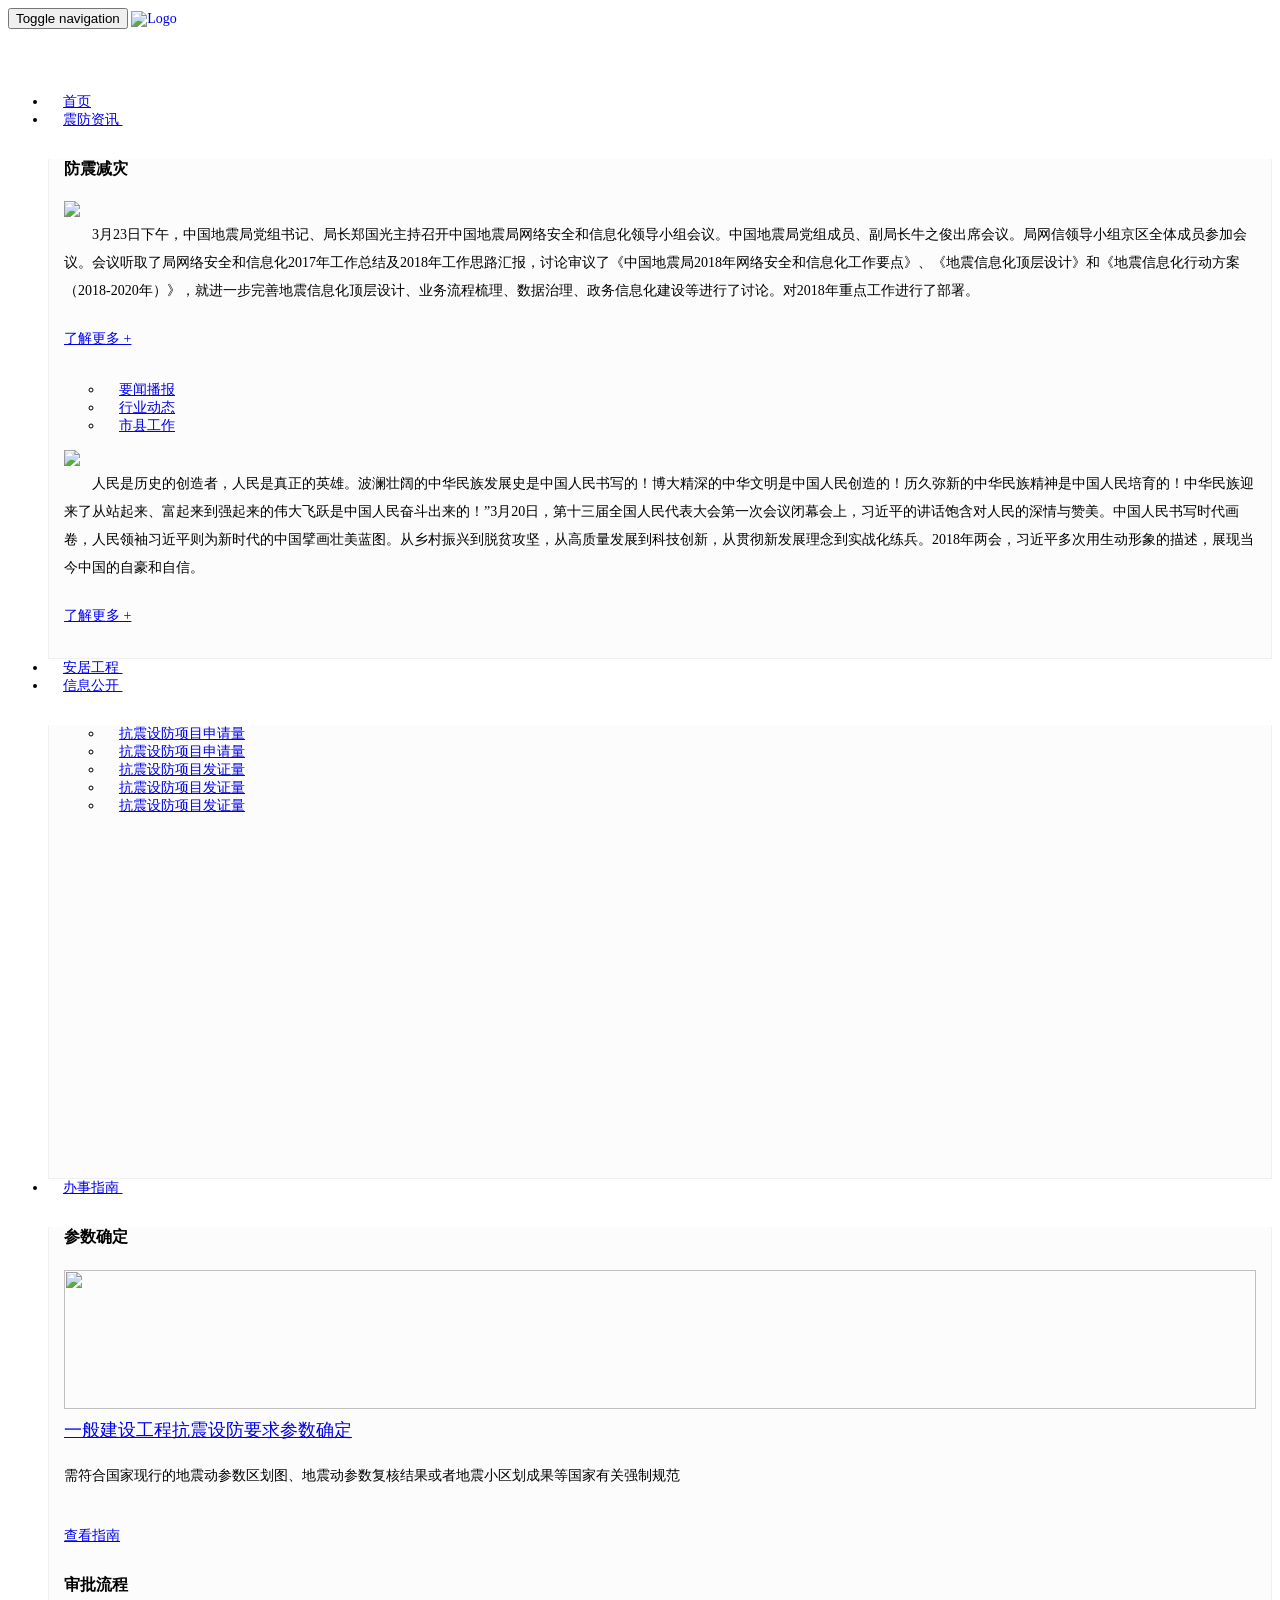
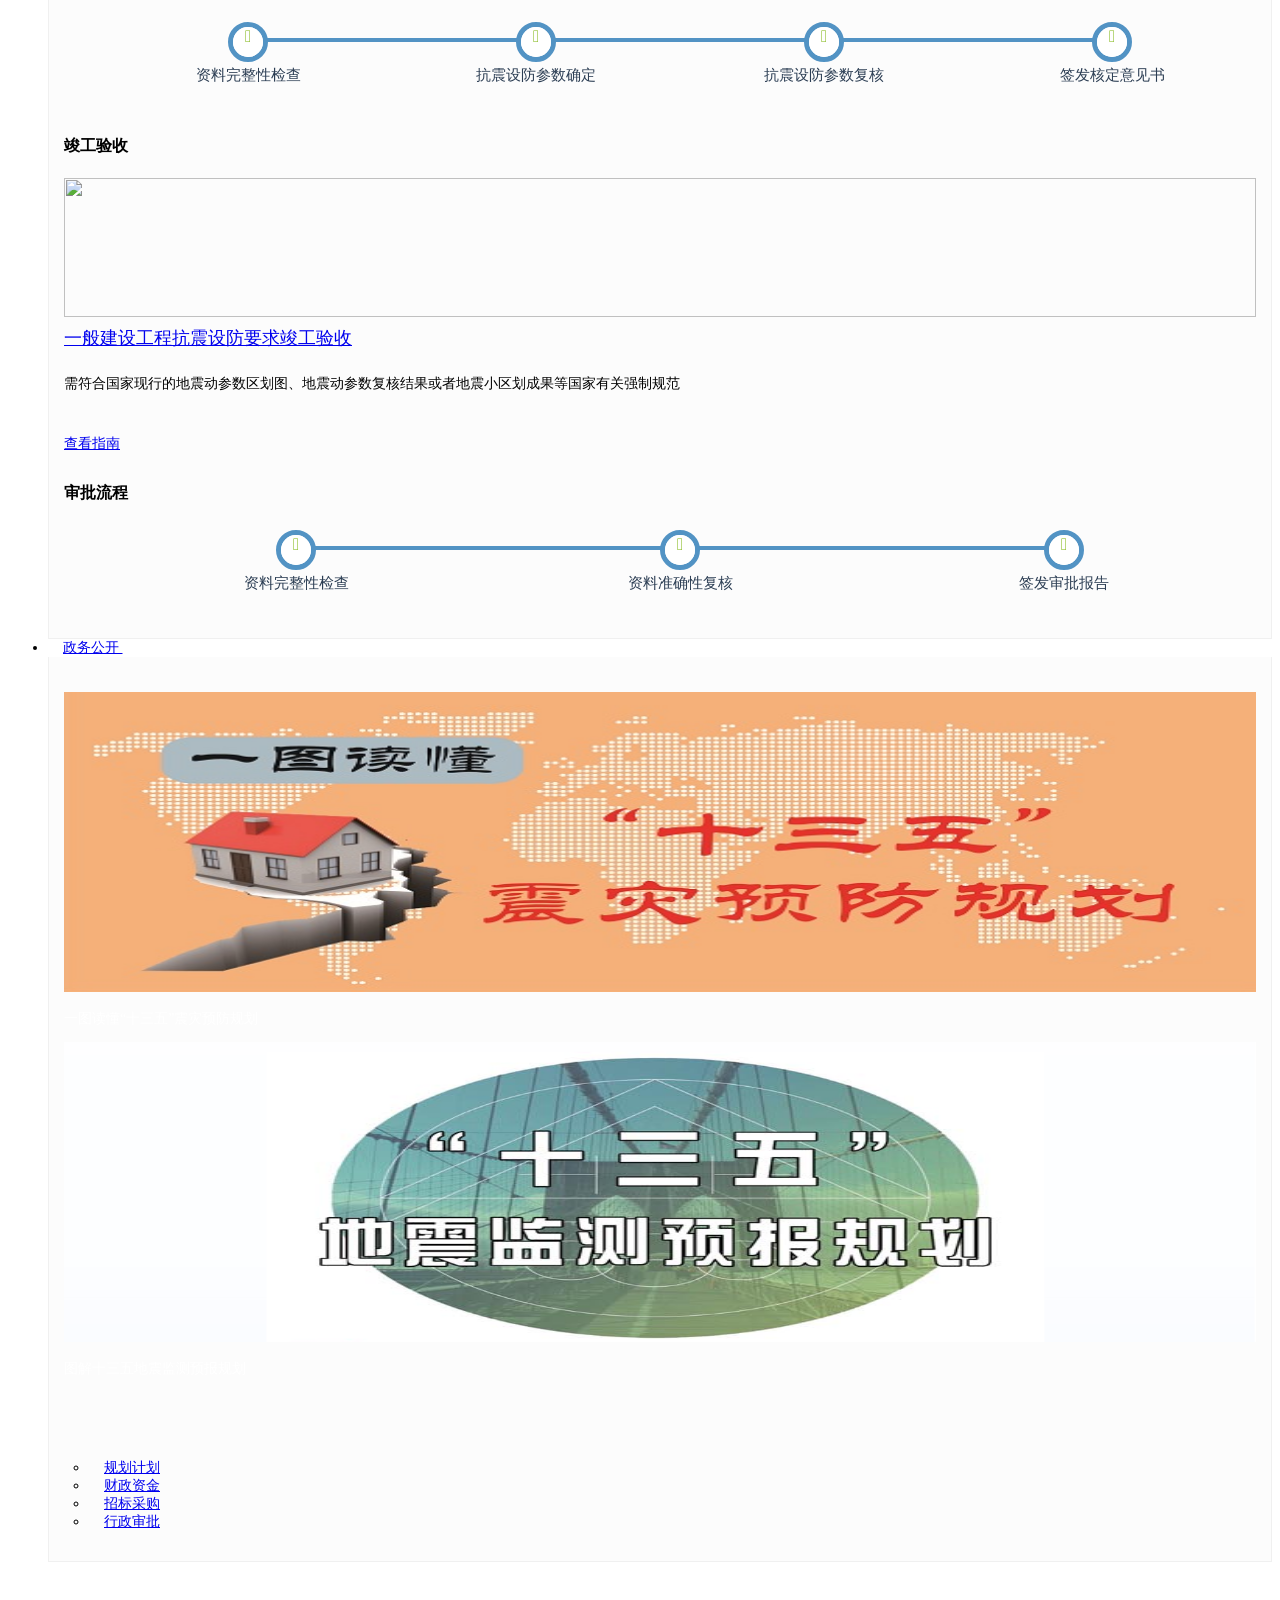
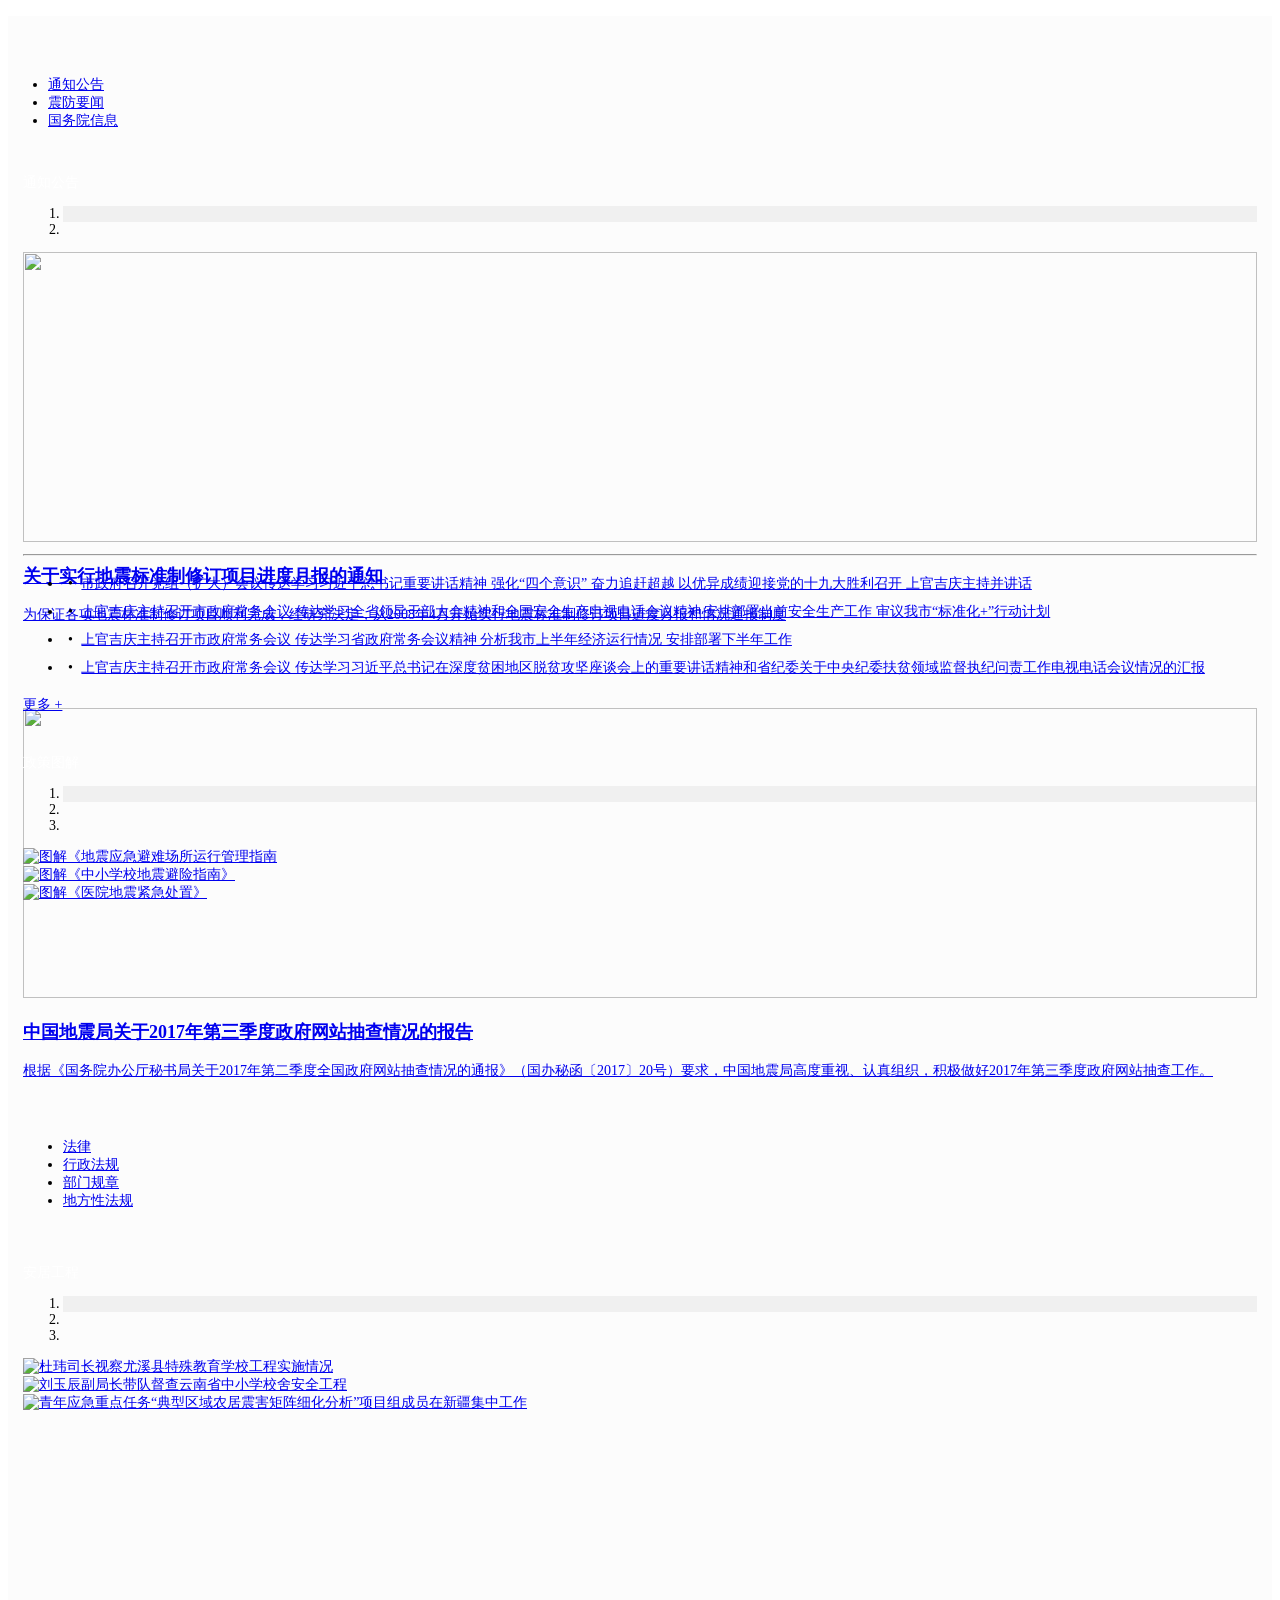
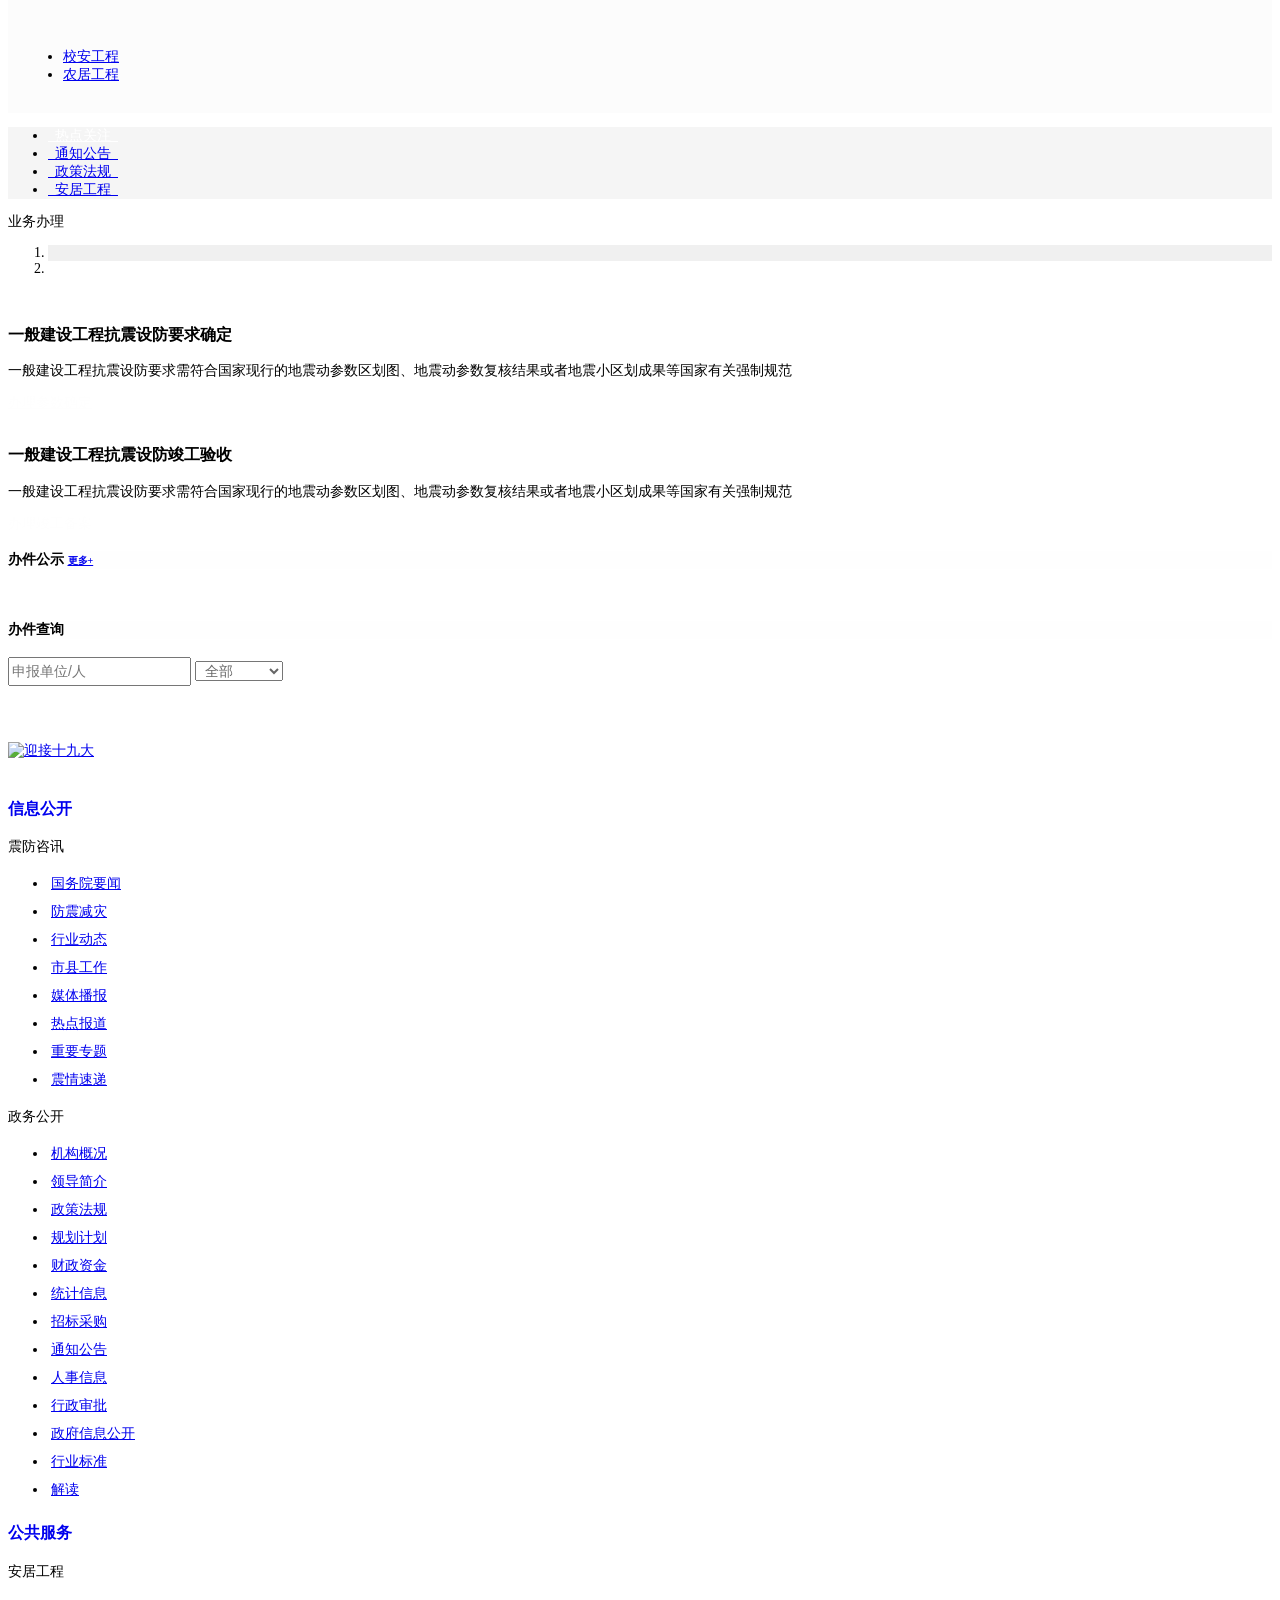
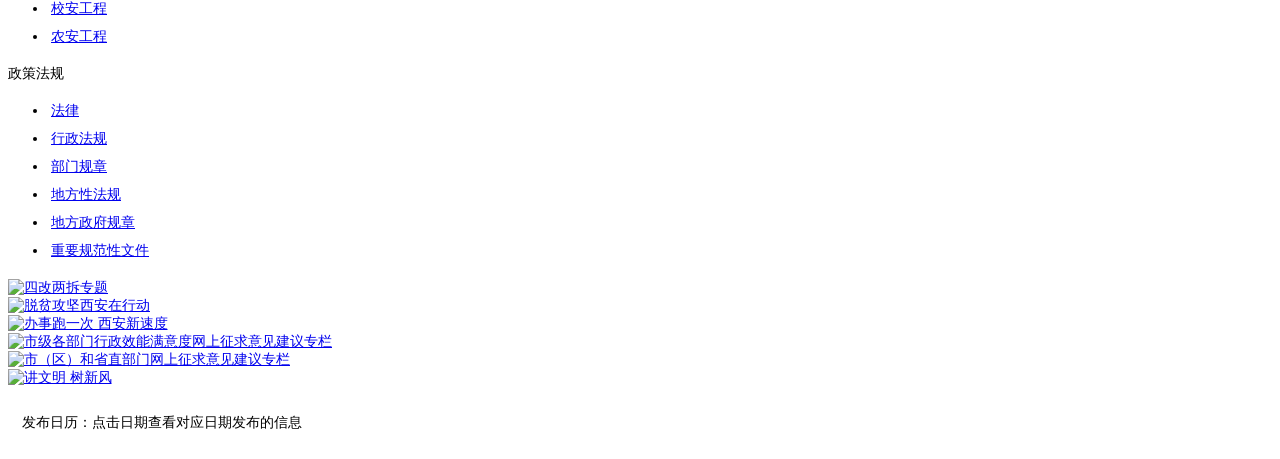
==== commit af211840: "增加信息公开" ====
--- a/index.html
+++ b/index.html
@@ -180,171 +180,132 @@
                       </i>
                     </a>
                     <div class="dropdown-menu" style="border-bottom: none;">
-                      <div class="well" style="background-color: #fcfcfc; border: 1px solid #f0f0f0; border-width: 0 1px 1px 1px; box-shadow: none; margin-bottom: 0; padding:0 15px;">
-                        <div class="row">
-                          <div class="col-md-6" style="margin-top:30px;margin-bottom:24px;">
-                            <div class="headline" style="margin-top: 0; margin-bottom: 15px;">
-                              <h4 class="color-green">
-                                参数确定
-                              </h4>
-                              <div class="pull-right">
-                                <a class="color-green" href="project.html"
-                                target="_blank">
-                                  <i class="fa fa-plus-circle bigger-130">
-                                  </i>
-                                </a>
-                              </div>
-                            </div>
-                            <div class="row">
-                              <div class="col-md-12">
-                                  <div class="row">
-                                    <div class="col-md-5">
-                                      <img alt="" class="img-responsive" src="images/indexGuide1.png" style="height:139px;width:100%;overflow:hidden;">
+                      <div class="well" style="background-color: #fcfcfc; border: 1px solid #f0f0f0; border-width: 0 1px 1px 1px; box-shadow: none; margin-bottom: 0; padding: 0px  15px;">
+                        <div class="row" style="margin-bottom:33px;">
+                          <div style="margin-top:30px;">
+                            <div class="tab-v1">
+                              <div class="col-md-3">
+                                <ul class="nav nav-pills nav-stacked">
+                                  <li class="active" id="h1" onmouseover="setTab2('h',1,5)">
+                                    <a href="javascript:void(0);" data-toggle="tab">
+                                      抗震设防项目申请量
+                                    </a>
+                                  </li>
+                                  <li id="h2" onmouseover="setTab2('h',2,5)">
+                                    <a href="javascript:void(0);" data-toggle="tab">
+                                      抗震设防项目申请量
+                                    </a>
+                                  </li>
+                                  <li id="h3" onmouseover="setTab2('h',3,5)">
+                                    <a href="javascript:void(0);" data-toggle="tab">
+                                      抗震设防项目发证量
+                                    </a>
+                                  </li>
+                                  <li id="h4" onmouseover="setTab2('h',4,5)">
+                                    <a href="javascript:void(0);" data-toggle="tab">
+                                      抗震设防项目发证量
+                                    </a>
+                                  </li>
+                                  <li id="h5" onmouseover="setTab2('h',5,5)">
+                                    <a href="javascript:void(0);" data-toggle="tab">
+                                      抗震设防项目发证量
+                                    </a>
+                                  </li>
+                                  <!--<li id="h6" onmouseover="setTab2('h',6,8)">
+                                    <a href="javascript:void(0);" data-toggle="tab">
+                                      抗震设防项目发证量
+                                    </a>
+                                  </li>
+                                  <li id="h7" onmouseover="setTab2('h',7,8)">
+                                    <a href="javascript:void(0);" data-toggle="tab">
+                                      城乡居民收入
+                                    </a>
+                                  </li>
+                                  <li id="h8" onmouseover="setTab2('h',8,8)">
+                                    <a href="javascript:void(0);" data-toggle="tab">
+                                      价格指数
+                                    </a>
+                                  </li>-->
+                                </ul>
+                              </div>
+                              <div class="col-md-9">
+                                <div class="tab-content">
+                                  <!--全市生产总值(GDP) begin-->
+                                  <div class="tab-pane active" id="con_h_1">
+                                    <div class="col-md-12">
+                                      <div id="main1" style="height: 330px;  width: 800px;">
+                                      </div>
+                                     
                                     </div>
-                                    <div class="col-md-7">
-                                      <div style="font-size:18px;width:100%;height:25px;overflow:hidden;margin:5px 0 10px 0;">
-                                        <a href="guideParam.html" target="_blank" class="color-green" title="一般建设工程抗震设防要求参数确定">
-                                          一般建设工程抗震设防要求参数确定
-                                        </a>
+                                  </div>
+                                  <!--全市生产总值(GDP) end-->
+                                  <!--人均GDP begin-->
+                                  <div class="tab-pane active" id="con_h_2" style="display: none;">
+                                    <div class="col-md-12">
+                                      <div id="main2" style="height: 330px;  width: 800px;">
                                       </div>
-                                      <div style="font-size: 14px;width:100%;height:64px;overflow:hidden;">
-                                        <p>需符合国家现行的地震动参数区划图、地震动参数复核结果或者地震小区划成果等国家有关强制规范</p>
+                                     
+                                    </div>
+                                  </div>
+                                  <!--人均GDP end-->
+                                  <!--规模以上工业增加值 begin-->
+                                  <div class="tab-pane active" id="con_h_3" style="display: none;">
+                                    <div class="col-md-12">
+                                      <div id="main3" style="height: 330px;  width: 800px;">
                                       </div>
-                                      <div class="pull-right" style="margin-top:10px;">
-                                        <a href="guideParam.html" target="_blank" class="btn-u btn-u-xs">
-                                          查看指南
-                                        </a>
+                                     
+                                    </div>
+                                  </div>
+                                  <!--规模以上工业增加值 end-->
+                                  <!--全社会固定资产投资总额 begin-->
+                                  <div class="tab-pane active" id="con_h_4" style="display: none;">
+                                    <div class="col-md-12">
+                                      <div id="main4" style="height: 330px;  width: 800px;">
                                       </div>
+                                      
                                     </div>
                                   </div>
-                                  
-                              </div>
-                            </div>
-                            <div class="headline" style="margin-top:30px;margin-bottom:21px;">
-                              <h4 class="color-green">
-                                审批流程
-                              </h4>
-                              <!--<div class="pull-right"><i class="fa fa-plus color-green"></i></div>-->
-                            </div>
-                            <div class="row" style="padding-bottom:21px;">
-                              <div class="col-md-12">
-                                  <div id="fuelux-wizard2" class="row-fluid" data-target="#step-container2">
-                                      <ul class="wizard-steps">
-                                        <li data-target="#step21" class="complete" style="cursor: default;">
-                                          <span class="step" style="border-radius:100% !important;"> 
-                                            1
-                                          </span>
-                                          <div class="title" style="font-size: 15px;">
-                                              资料完整性检查
-                                          </div>
-                                        </li>
-                                        <li data-target="#step22" style="cursor: default;" class="complete">
-                                          <span class="step" style="border-radius:100% !important;">
-                                            2
-                                          </span>
-                                          <div class="title" style="font-size: 15px;">
-                                              抗震设防参数确定
-                                          </div>
-                                        </li>
-                                        <li data-target="#step23" style="cursor: default;" class="complete">
-                                          <span class="step" style="border-radius:100% !important;">
-                                            3
-                                          </span>
-                                          <div class="title" style="font-size: 15px;">
-                                              抗震设防参数复核
-                                          </div>
-                                        </li>
-                                        <li data-target="#step24" style="cursor: default;" class="complete">
-                                          <span class="step" style="border-radius:100% !important;">
-                                            4
-                                          </span>
-                                          <div class="title" style="font-size: 15px;">
-                                              签发核定意见书
-                                          </div>
-                                        </li>
-                                      </ul>
+                                  <!--全社会固定资产投资总额 end-->
+                                  <!--社会消费品零售总额 begin-->
+                                  <div class="tab-pane active" id="con_h_5" style="display: none;">
+                                    <div class="col-md-12">
+                                      <div id="main5" style="height: 330px;  width: 800px;">
+                                      </div>
+                                      
                                     </div>
+                                  </div>
+                                  <!--社会消费品零售总额 end-->
+                                  <!--地方财政一般公共预算收支 begin-->
+                                  <!--<div class="tab-pane active" id="con_h_6" style="display: none;">
+                                    <div class="col-md-12">
+                                      <div id="main6" style="height: 330px;  width: 800px;">
+                                      </div>
+                                     
+                                    </div>
+                                  </div>-->
+                                  <!--地方财政一般公共预算收支 end-->
+                                  <!--城乡居民收入 begin-->
+                                  <!--<div class="tab-pane active" id="con_h_7" style="display: none;">
+                                    <div class="col-md-12">
+                                      <div id="main7" style="height: 330px;  width: 800px;">
+                                      </div>
+                                      
+                                    </div>
+                                  </div>-->
+                                  <!--城乡居民收入 end-->
+                                  <!--价格指数 begin-->
+                                  <!--<div class="tab-pane active" id="con_h_8" style="display: none;">
+                                    <div class="col-md-12">
+                                      <div id="main8" style="height: 330px;  width: 800px;">
+                                      </div>
+                                     
+                                    </div>
+                                  </div>-->
+                                  <!--价格指数 end-->
+                                </div>
                               </div>
                             </div>
                           </div>
-                          <div class="col-md-6" style="margin-top:30px;margin-bottom:24px;">
-                              <div class="headline" style="margin-top: 0; margin-bottom: 15px;">
-                                <h4 class="color-green">
-                                  竣工验收
-                                </h4>
-                                <!-- <div class="pull-right">
-                                  <a class="color-green" href="http://hudong.xa.gov.cn/usl/hdjl/interviewList.aspx"
-                                  target="_blank">
-                                    <i class="fa fa-plus-circle bigger-130">
-                                    </i>
-                                  </a>
-                                </div> -->
-                              </div>
-                              <div class="row">
-                                <div class="col-md-12">
-                                    <div class="row">
-                                      <div class="col-md-5">
-                                        <img alt="" class="img-responsive" src="images/indexGuide2.png" style="height:139px;width:100%;overflow:hidden;">
-                                      </div>
-                                      <div class="col-md-7">
-                                        <div style="font-size:18px;width:100%;height:25px;overflow:hidden;margin:5px 0 10px 0;">
-                                          <a href="guideAccept.html" target="_blank" class="color-green" title="我市近期高温天气成因、应对措施介绍">
-                                            一般建设工程抗震设防要求竣工验收
-                                          </a>
-                                        </div>
-                                        <div style="font-size: 14px;width:100%;height:64px;overflow:hidden;">
-                                          <p>需符合国家现行的地震动参数区划图、地震动参数复核结果或者地震小区划成果等国家有关强制规范</p>
-                                        </div>
-                                        <div class="pull-right" style="margin-top:10px;">
-                                          <a href="guideAccept.html" target="_blank" class="btn-u btn-u-xs">
-                                            查看指南
-                                          </a>
-                                        </div>
-                                      </div>
-                                    </div>
-                                    
-                                </div>
-                              </div>
-                              <div class="headline" style="margin-top:30px;margin-bottom:21px;">
-                                <h4 class="color-green">
-                                  审批流程
-                                </h4>
-                                <!--<div class="pull-right"><i class="fa fa-plus color-green"></i></div>-->
-                              </div>
-                              <div class="row" style="padding-bottom:21px;">
-                                <div class="col-md-12">
-                                    <div id="fuelux-wizard2" class="row-fluid" data-target="#step-container2">
-                                        <ul class="wizard-steps">
-                                          <li data-target="#step21" class="complete" style="cursor: default;">
-                                            <span class="step" style="border-radius:100% !important;"> 
-                                              1
-                                            </span>
-                                            <div class="title" style="font-size: 15px;">
-                                                资料完整性检查
-                                            </div>
-                                          </li>
-                                          <li data-target="#step22" style="cursor: default;" class="complete">
-                                            <span class="step" style="border-radius:100% !important;">
-                                              2
-                                            </span>
-                                            <div class="title" style="font-size: 15px;">
-                                                资料准确性复核
-                                            </div>
-                                          </li>
-                                          <li data-target="#step23" style="cursor: default;" class="complete">
-                                            <span class="step" style="border-radius:100% !important;">
-                                              3
-                                            </span>
-                                            <div class="title" style="font-size: 15px;">
-                                                签发审批报告
-                                            </div>
-                                          </li>
-                            
-                                        </ul>
-                                      </div>
-                                </div>
-                              </div>
-                            </div>
                         </div>
                       </div>
                     </div>
